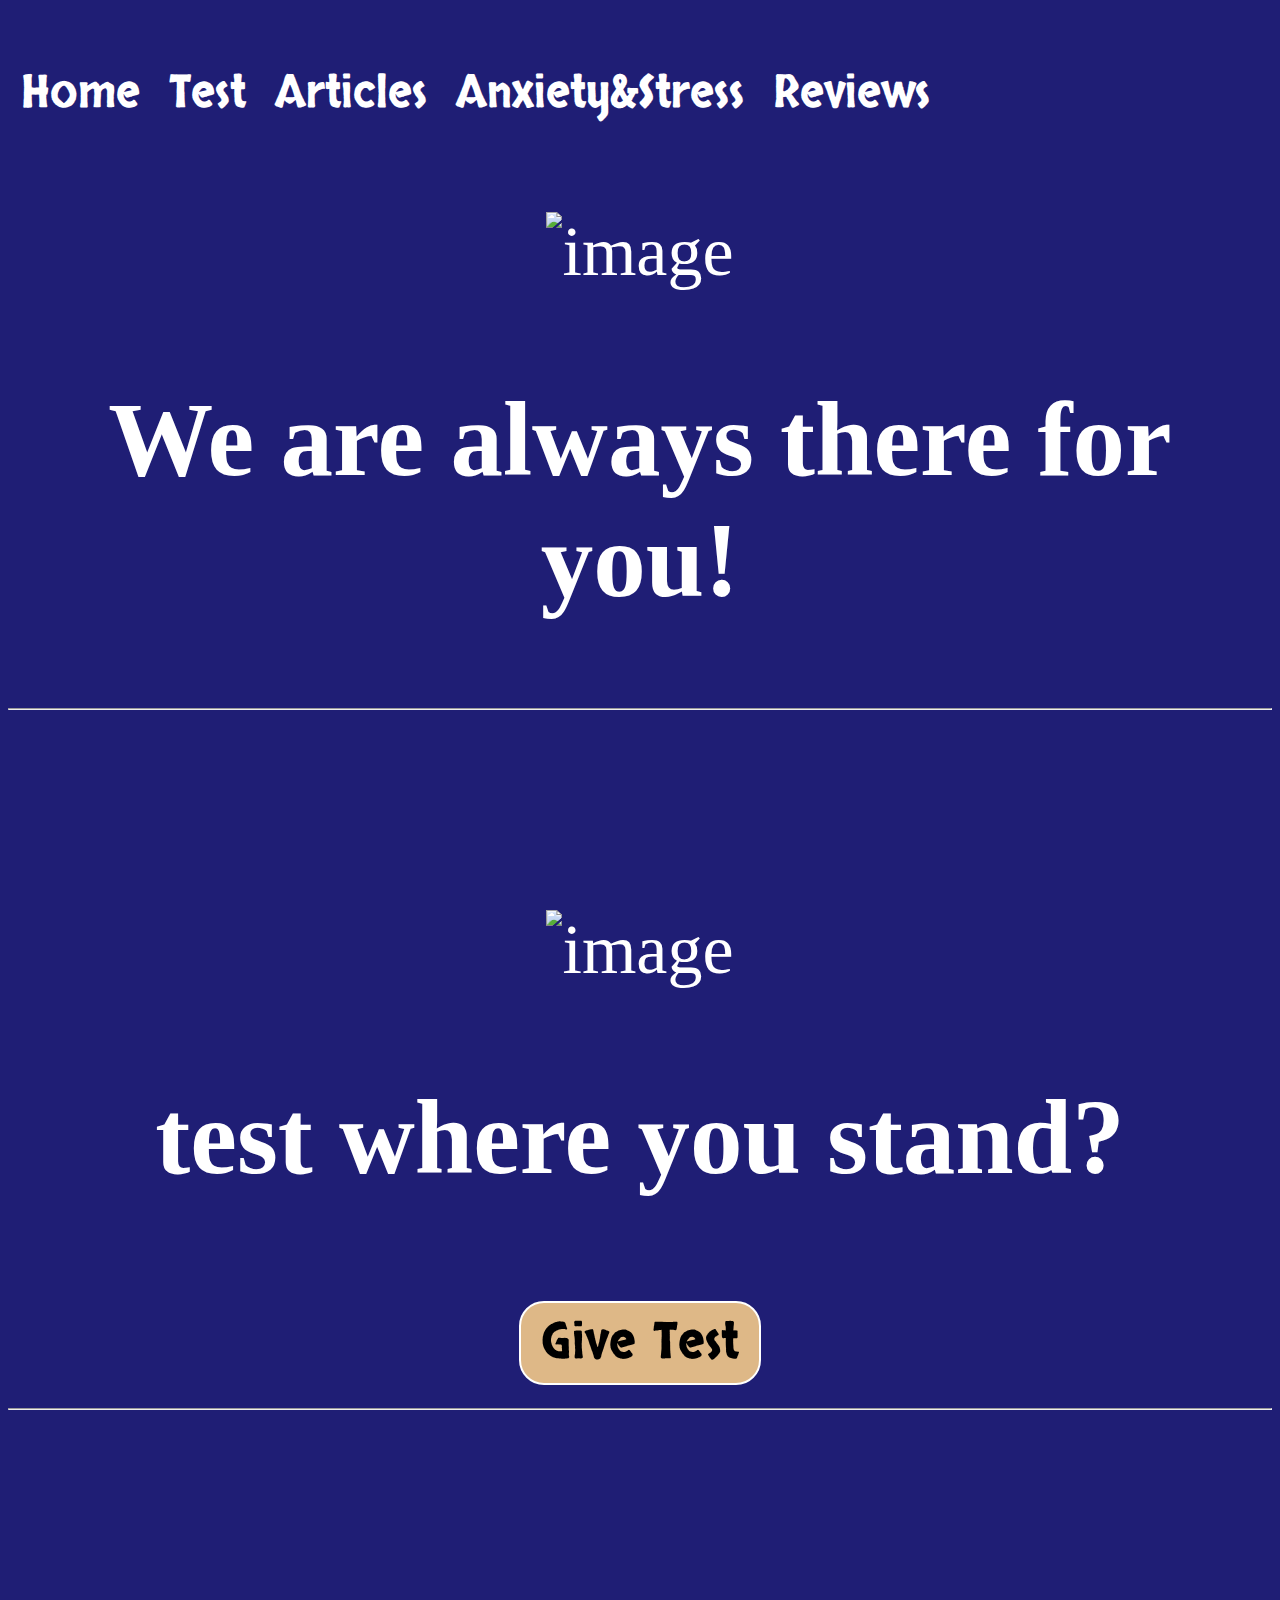
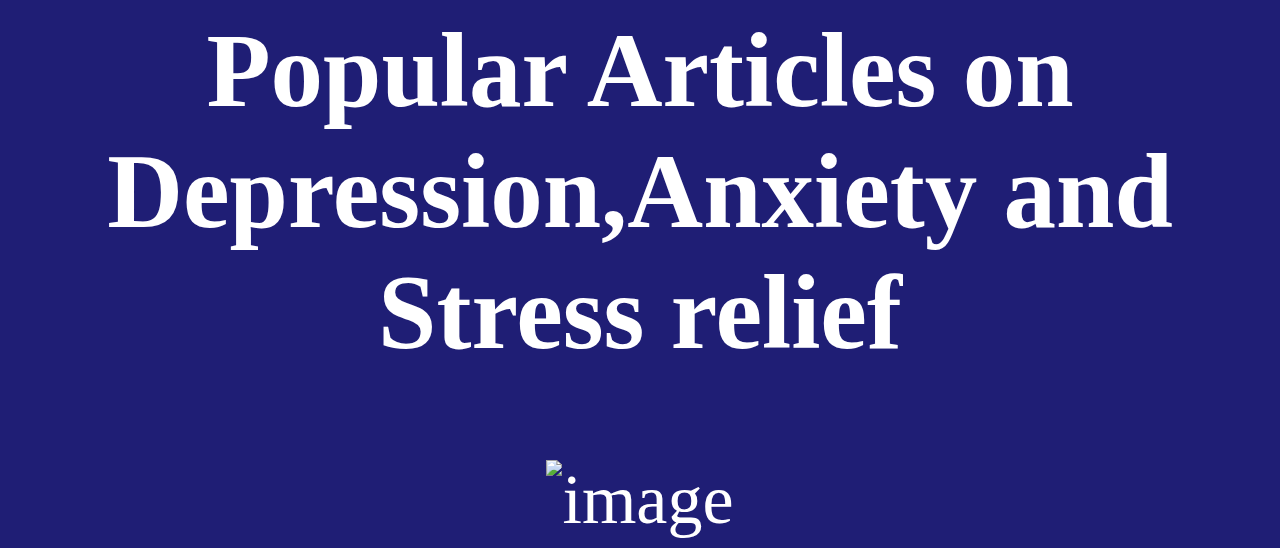
==== index.html @ 628f579a "made changes in css and html and added articles section" ====
<!DOCTYPE html>
<html lang="en">
<head>
    <meta charset="UTF-8">
    <meta name="viewport" content="width=device-width, initial-scale=1.0">
    <title>hackademics
    </title>
    <link rel="stylesheet" href="index.css">
    <link href="https://fonts.googleapis.com/css2?family=Calligraffitti&family=Sedgwick+Ave+Display&family=Skranji:wght@700&display=swap" rel="stylesheet">
</head>
<body>
    
    <nav id="navbar">
        <a href="#home" class="class" >Home</a>

        <a href="#Test" class="class" >Test</a>

        <a href="#Articles" class="class" >Articles</a>

        <a href="#Anxiety & Stress" class="class" >Anxiety&Stress</a>

        <a href="#reviews" class="class" >Reviews</a>
        
    </nav>
    <section id="home" target=" ">
        <img src="https://source.unsplash.com/random/200x200?sig=incrementingIdentifier." alt="image">
        <h2 class="primary">We are always there for you!</h2>
    </section>
    <hr>


    <section id="Test" target=" ">
        <img src="https://source.unsplash.com/random/200x200?sig=incrementingIdentifier." alt="image">
        <h2 class="primary">test where you stand?</h2>
        <button class="button">Give Test</button>
    </section>
    <hr>


    <section id="Articles" target=" ">
        <h2 class="primary">Popular Articles on Depression,Anxiety and Stress relief</h2>
        <img src="https://source.unsplash.com/random/200x200?sig=incrementingIdentifier." alt="image">
    </section>

</body>
</html>
---- index.css ----
*{
    background-color: rgb(31, 30, 117);
    color: #ffff;
}





/* Navigation section */
#navbar{
    display: flex;
    /* align-items: center; */
    /* text-decoration: none; */
    position: sticky;
    /* background-color: rgb(197, 255, 5); */
    /* margin-left: 120px; */
    /* position: fixed; */
    position: fixed;
    margin-top: -150px;
    /* border: rgb(0, 68, 255); */
    justify-self: ;
    
    
}

.class {
    display: flex;
    align-items: center;
    margin: 13px; 
    text-align: center;
    text-decoration: none;
    color: rgb(255, 255, 255);
    /* align-items: center; */
    font-size: 45px;
    padding-right: 3px;
    font-family: 'Sedgwick Ave Display', cursive;
    font-family: 'Skranji', cursive;
}





/* home section */
#home{
    text-align: center;
    font-family: 'Calligraffitti', cursive;
    margin-top: 200px;
    font-size: 70px;
}
#home img{
    margin-top: 12px;
    height: 700px;
}




/* Test section */
#Test{
    text-align: center;
    font-family: 'Calligraffitti', cursive;
    margin-top: 200px;
    font-size: 70px;
    /* background-color: chartreuse; */
}
#Test img{
    /* padding-top: 200px; */
    align-items: center;
    height: 1000px;
    /* margin-top: 500px; */
}
.button{
    align-items: center;
    padding: 6px 20px;
    border: 2px solid white;
    background-color: burlywood;
    color: white;
    color: rgb(0, 0, 0);
    margin: 15px;
    font-size: 50px;
    border-radius: 25px;
    cursor: pointer;
    font-family: 'Skranji', cursive;
}





/* Articles */
#Articles{
    text-align: center;
    font-family: 'Calligraffitti', cursive;
    margin-top: 200px;
    font-size: 70px;
}
#Articles img{
    /* padding-top: 200px; */
    align-items: center;
    height: 1000px;
    /* margin-top: 500px; */
}
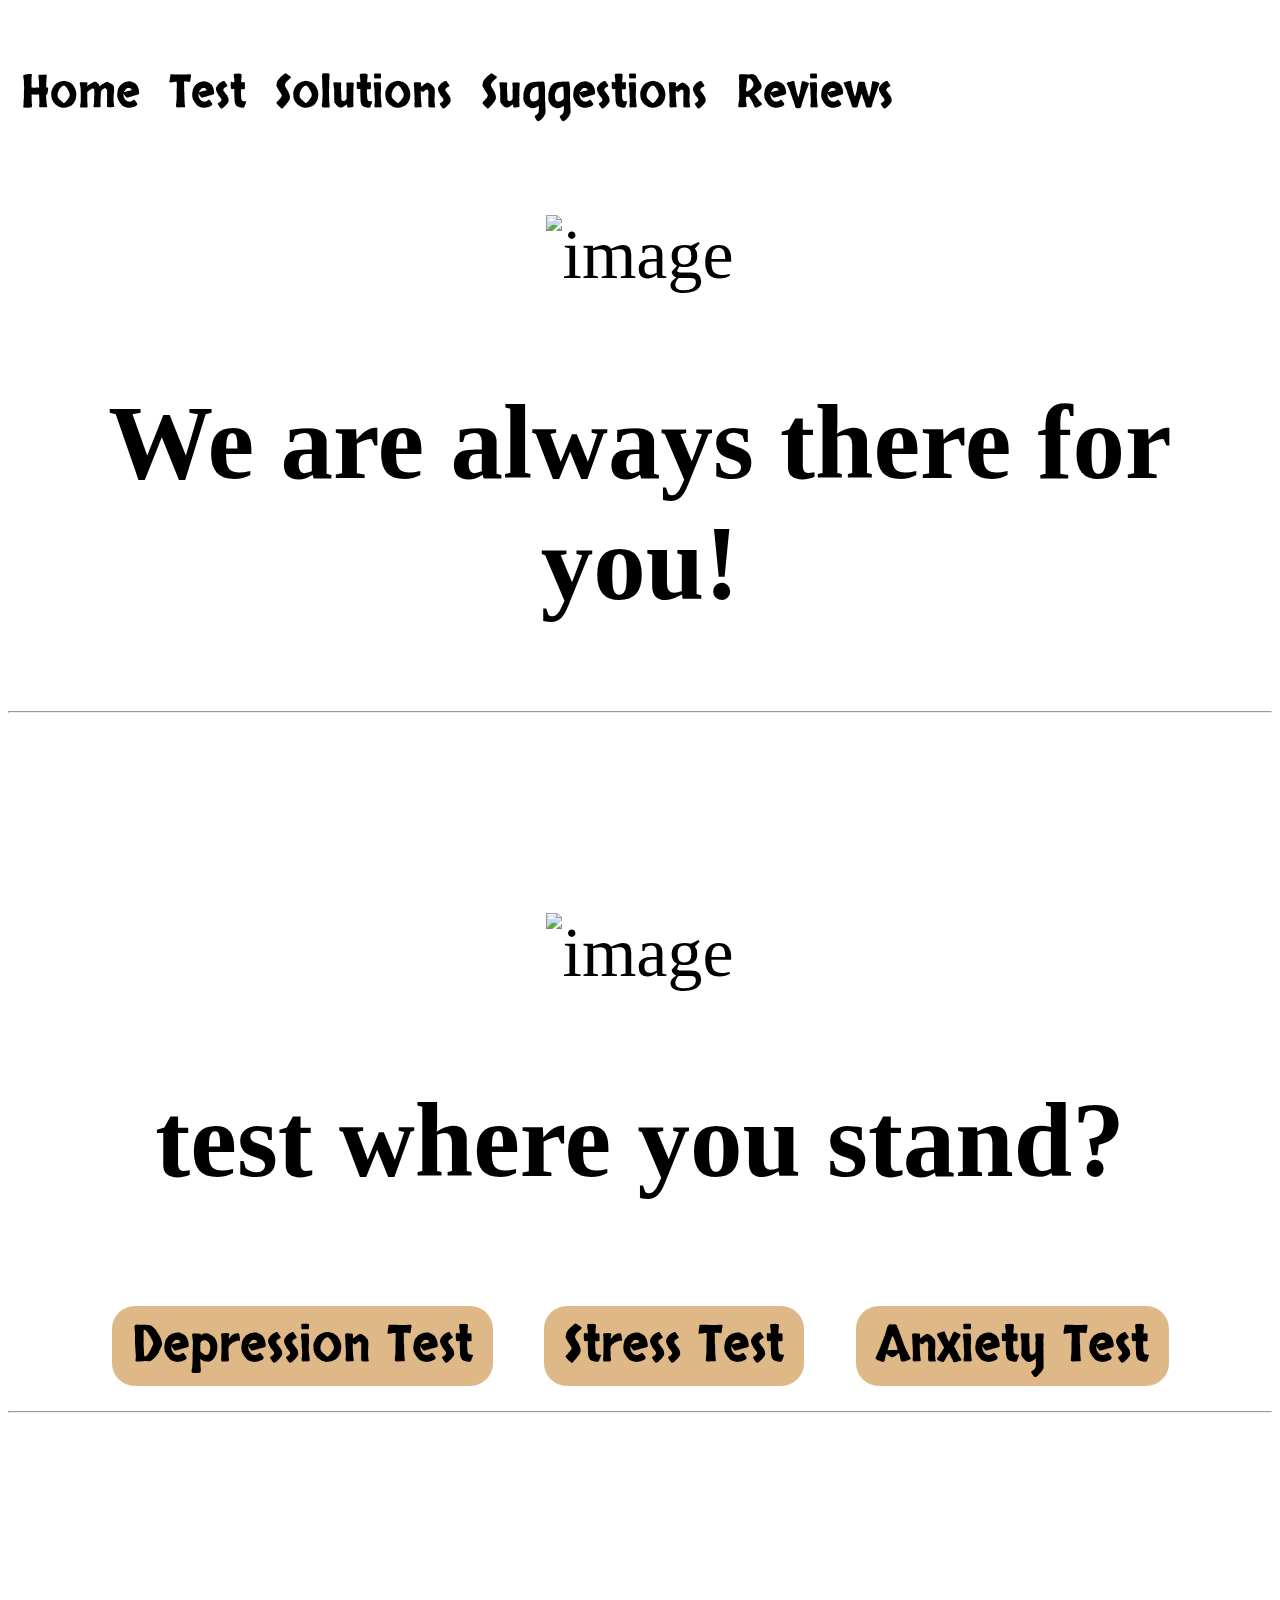
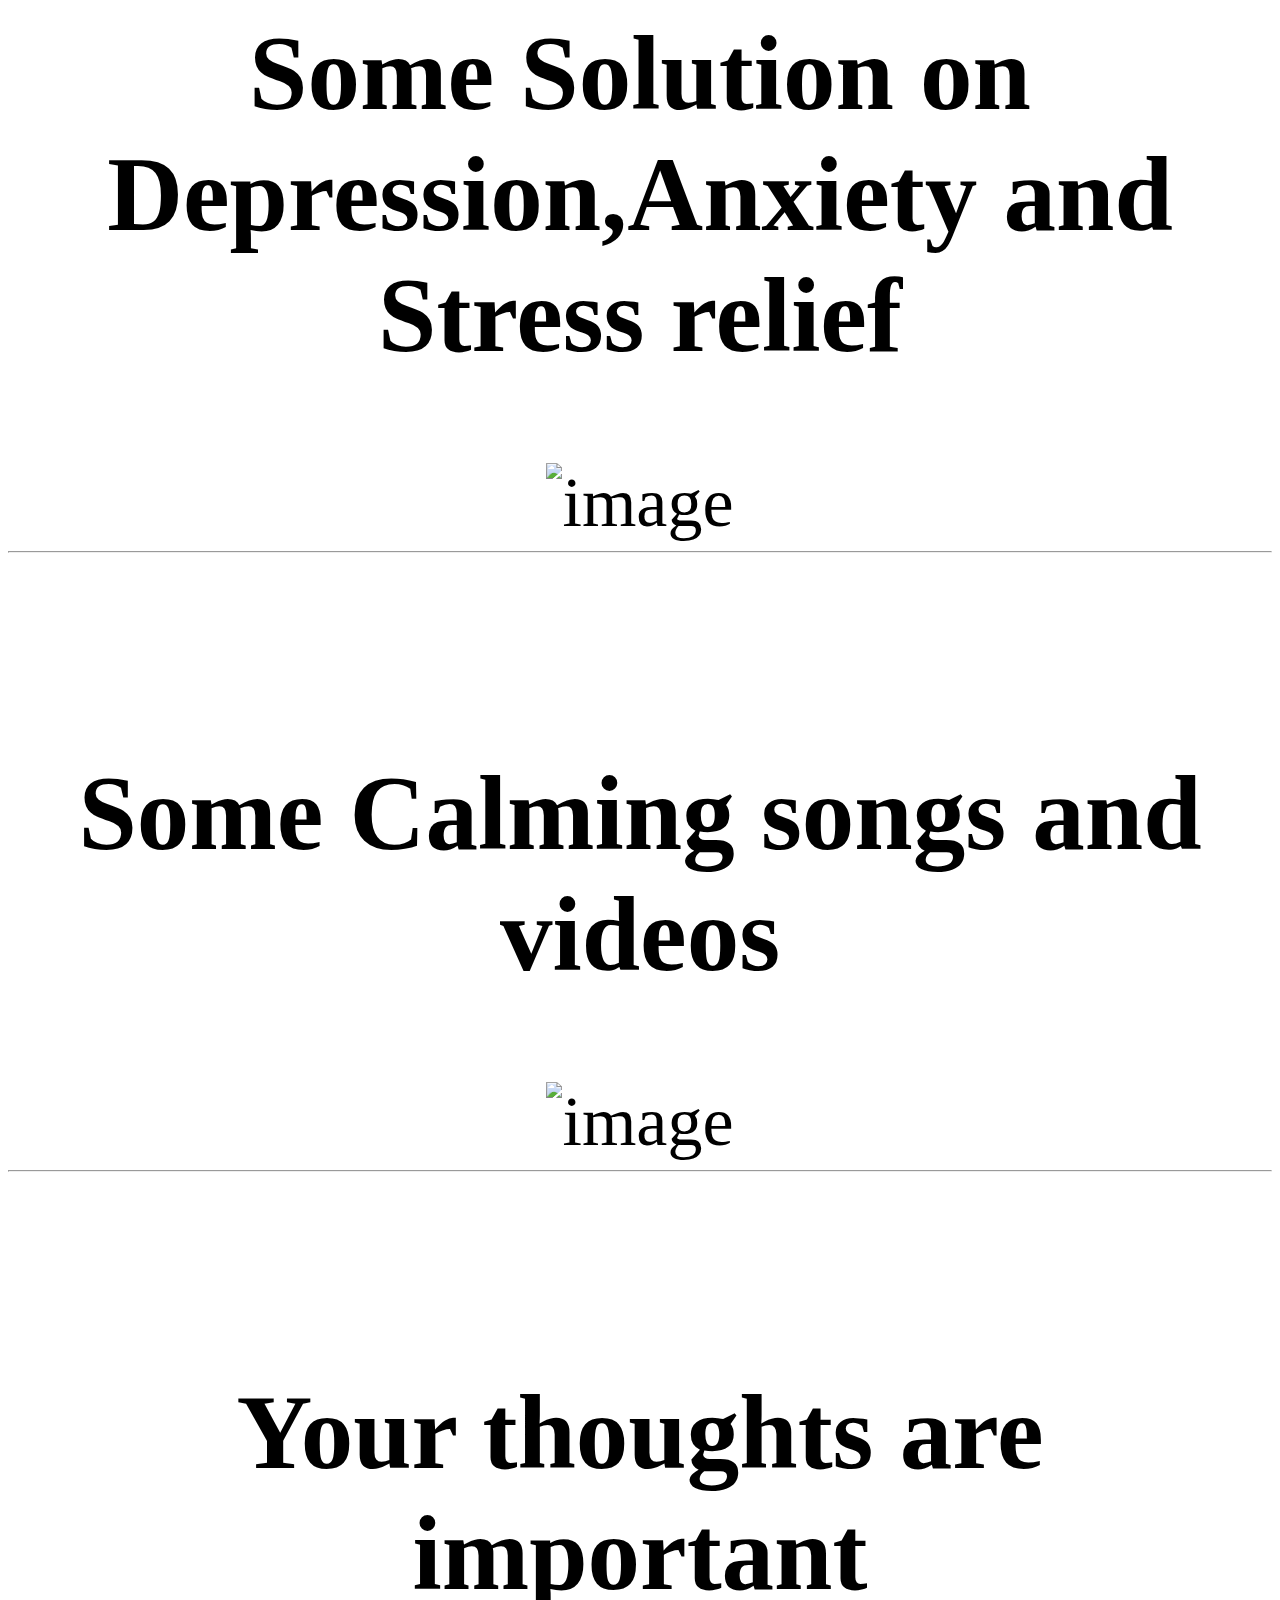
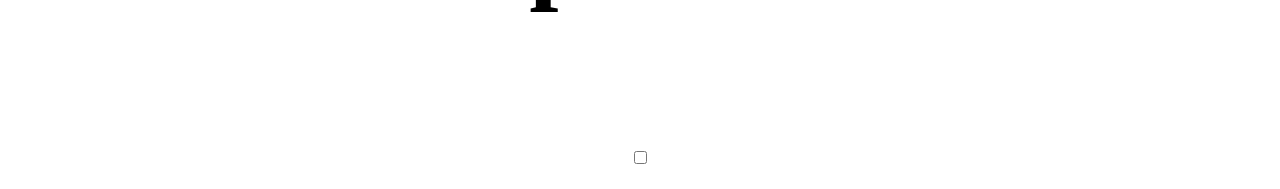
==== commit 2962fcdf: "Made changes in css and html and added anxietystress section and reviews section" ====
--- a/index.html
+++ b/index.html
@@ -15,15 +15,15 @@
 
         <a href="#Test" class="class" >Test</a>
 
-        <a href="#Articles" class="class" >Articles</a>
+        <a href="#Articles" class="class" >Solutions</a>
 
-        <a href="#Anxiety & Stress" class="class" >Anxiety&Stress</a>
+        <a href="#AnxietyStress" class="class" >Suggestions</a>
 
         <a href="#reviews" class="class" >Reviews</a>
         
     </nav>
     <section id="home" target=" ">
-        <img src="https://source.unsplash.com/random/200x200?sig=incrementingIdentifier." alt="image">
+        <img src="https://zenquotes.io/api/image " alt="image">
         <h2 class="primary">We are always there for you!</h2>
     </section>
     <hr>
@@ -32,15 +32,31 @@
     <section id="Test" target=" ">
         <img src="https://source.unsplash.com/random/200x200?sig=incrementingIdentifier." alt="image">
         <h2 class="primary">test where you stand?</h2>
-        <button class="button">Give Test</button>
+        <button class="button">Depression Test</button>
+        <button class="button">Stress Test</button>
+        <button class="button">Anxiety Test</button>
     </section>
     <hr>
 
 
     <section id="Articles" target=" ">
-        <h2 class="primary">Popular Articles on Depression,Anxiety and Stress relief</h2>
+        <h2 class="primary">Some Solution on Depression,Anxiety and Stress relief</h2>
         <img src="https://source.unsplash.com/random/200x200?sig=incrementingIdentifier." alt="image">
     </section>
+    <hr>
+
+    <section id="AnxietyStress" target=" ">
+        <h2 class="primary"> Some Calming songs and videos </h2>
+        <img src="https://source.unsplash.com/random/200x200?sig=incrementingIdentifier." alt="image">
+    </section>
+    <hr>
+
+    <section id="reviews" target=" ">
+        <h2 class="primary"> Your thoughts are important </h2>
+        <input type="checkbox" name="your reviews" id="checkbox">
+
+    </section>
+
 
 </body>
 </html>--- a/index.css
+++ b/index.css
@@ -1,6 +1,6 @@
 *{
-    background-color: rgb(31, 30, 117);
-    color: #ffff;
+    /* background-color: rgb(31, 30, 117); */
+    color: #000000;
 }
 
 
@@ -19,9 +19,6 @@
     position: fixed;
     margin-top: -150px;
     /* border: rgb(0, 68, 255); */
-    justify-self: ;
-    
-    
 }
 
 .class {
@@ -30,7 +27,7 @@
     margin: 13px; 
     text-align: center;
     text-decoration: none;
-    color: rgb(255, 255, 255);
+    color: rgb(0, 0, 0);
     /* align-items: center; */
     font-size: 45px;
     padding-right: 3px;
@@ -48,10 +45,13 @@
     font-family: 'Calligraffitti', cursive;
     margin-top: 200px;
     font-size: 70px;
+   /* background-image: url(https://zenquotes.io/api/image ); */
+   /* height: 1000px; */
 }
 #home img{
-    margin-top: 12px;
-    height: 700px;
+    margin-top: 15px;
+    height: 1000px;
+    justify-content: center;
 }
 
 
@@ -83,6 +83,7 @@
     border-radius: 25px;
     cursor: pointer;
     font-family: 'Skranji', cursive;
+    /* border: #000000; */
 }
 
 
@@ -101,4 +102,28 @@
     align-items: center;
     height: 1000px;
     /* margin-top: 500px; */
+}
+
+
+/* Anxiety&Stress */
+
+#AnxietyStress{
+    text-align: center;
+    font-family: 'Calligraffitti', cursive;
+    margin-top: 200px;
+    font-size: 70px;
+
+}
+#AnxietyStress img{
+    align-items: center;
+    height: 1000px;
+}
+
+
+/* Reviews */
+#reviews{
+    text-align: center;
+    font-family: 'Calligraffitti', cursive;
+    margin-top: 200px;
+    font-size: 70px;
 }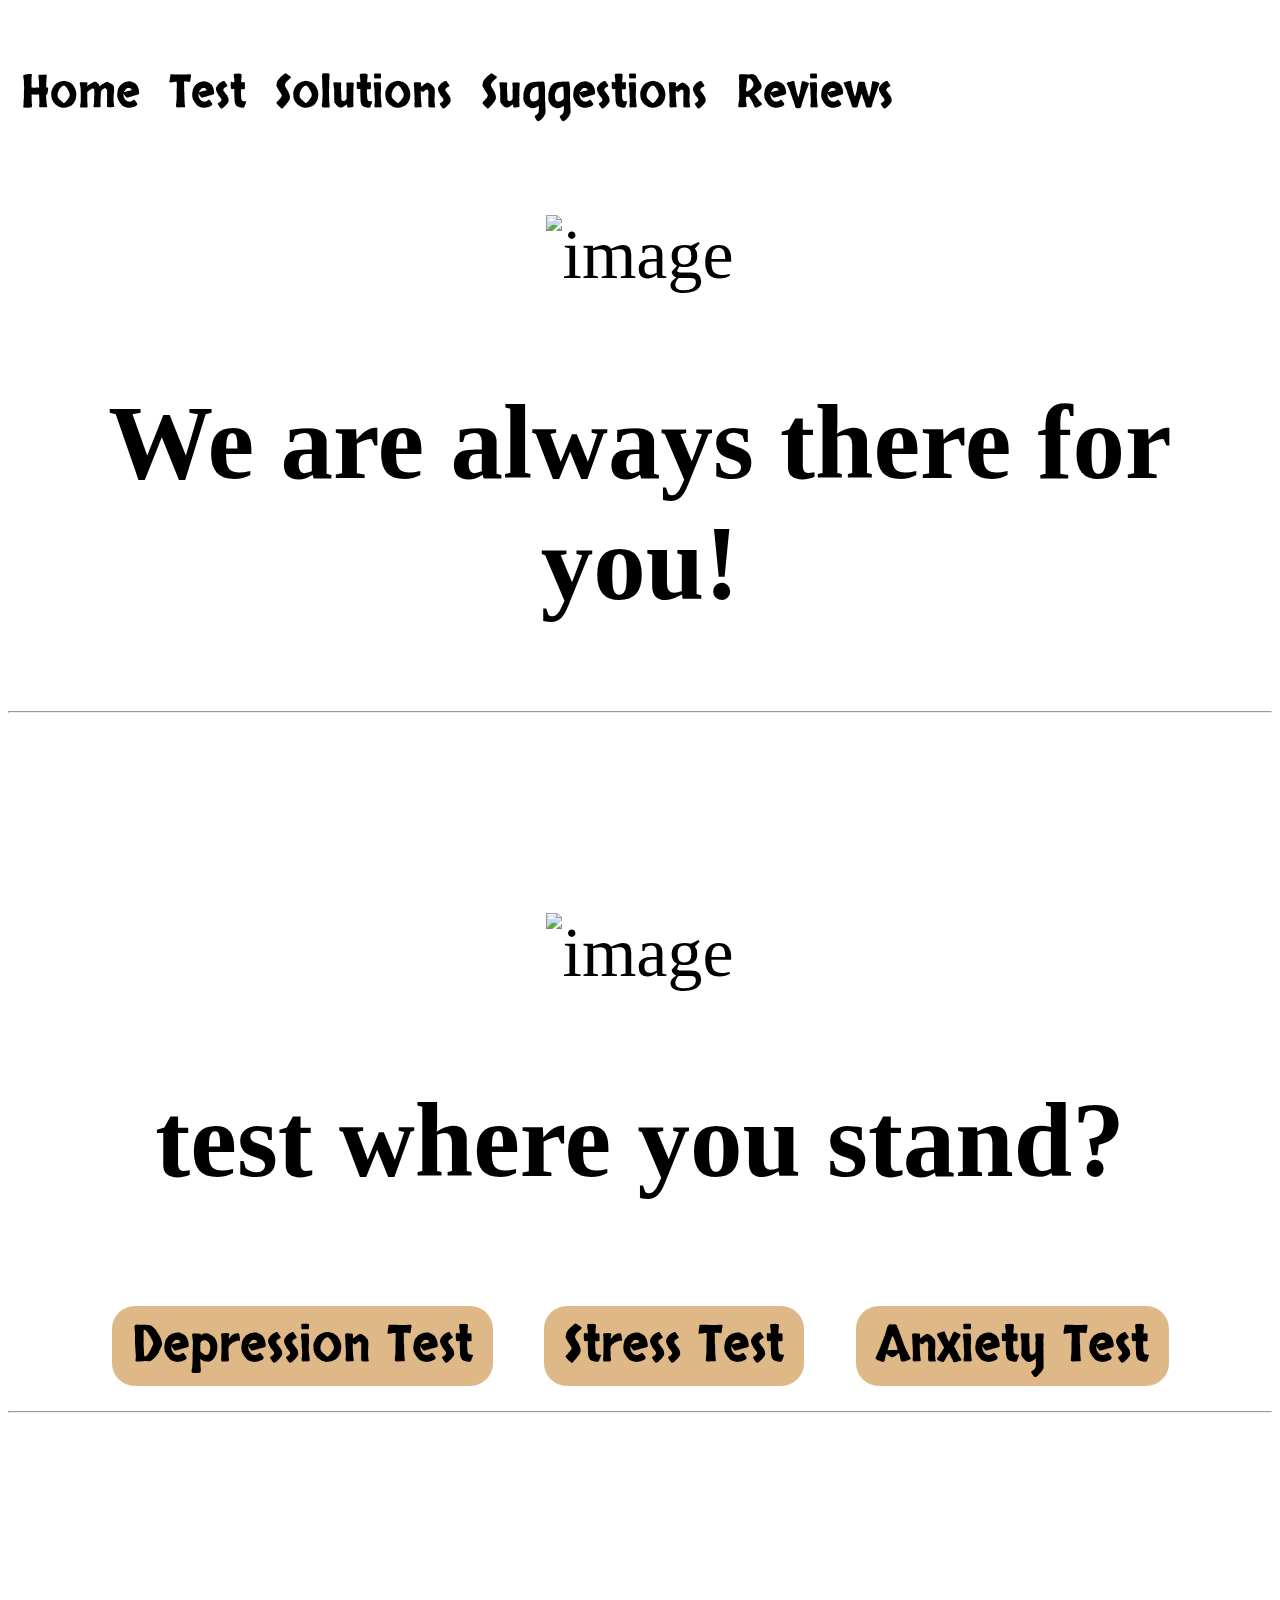
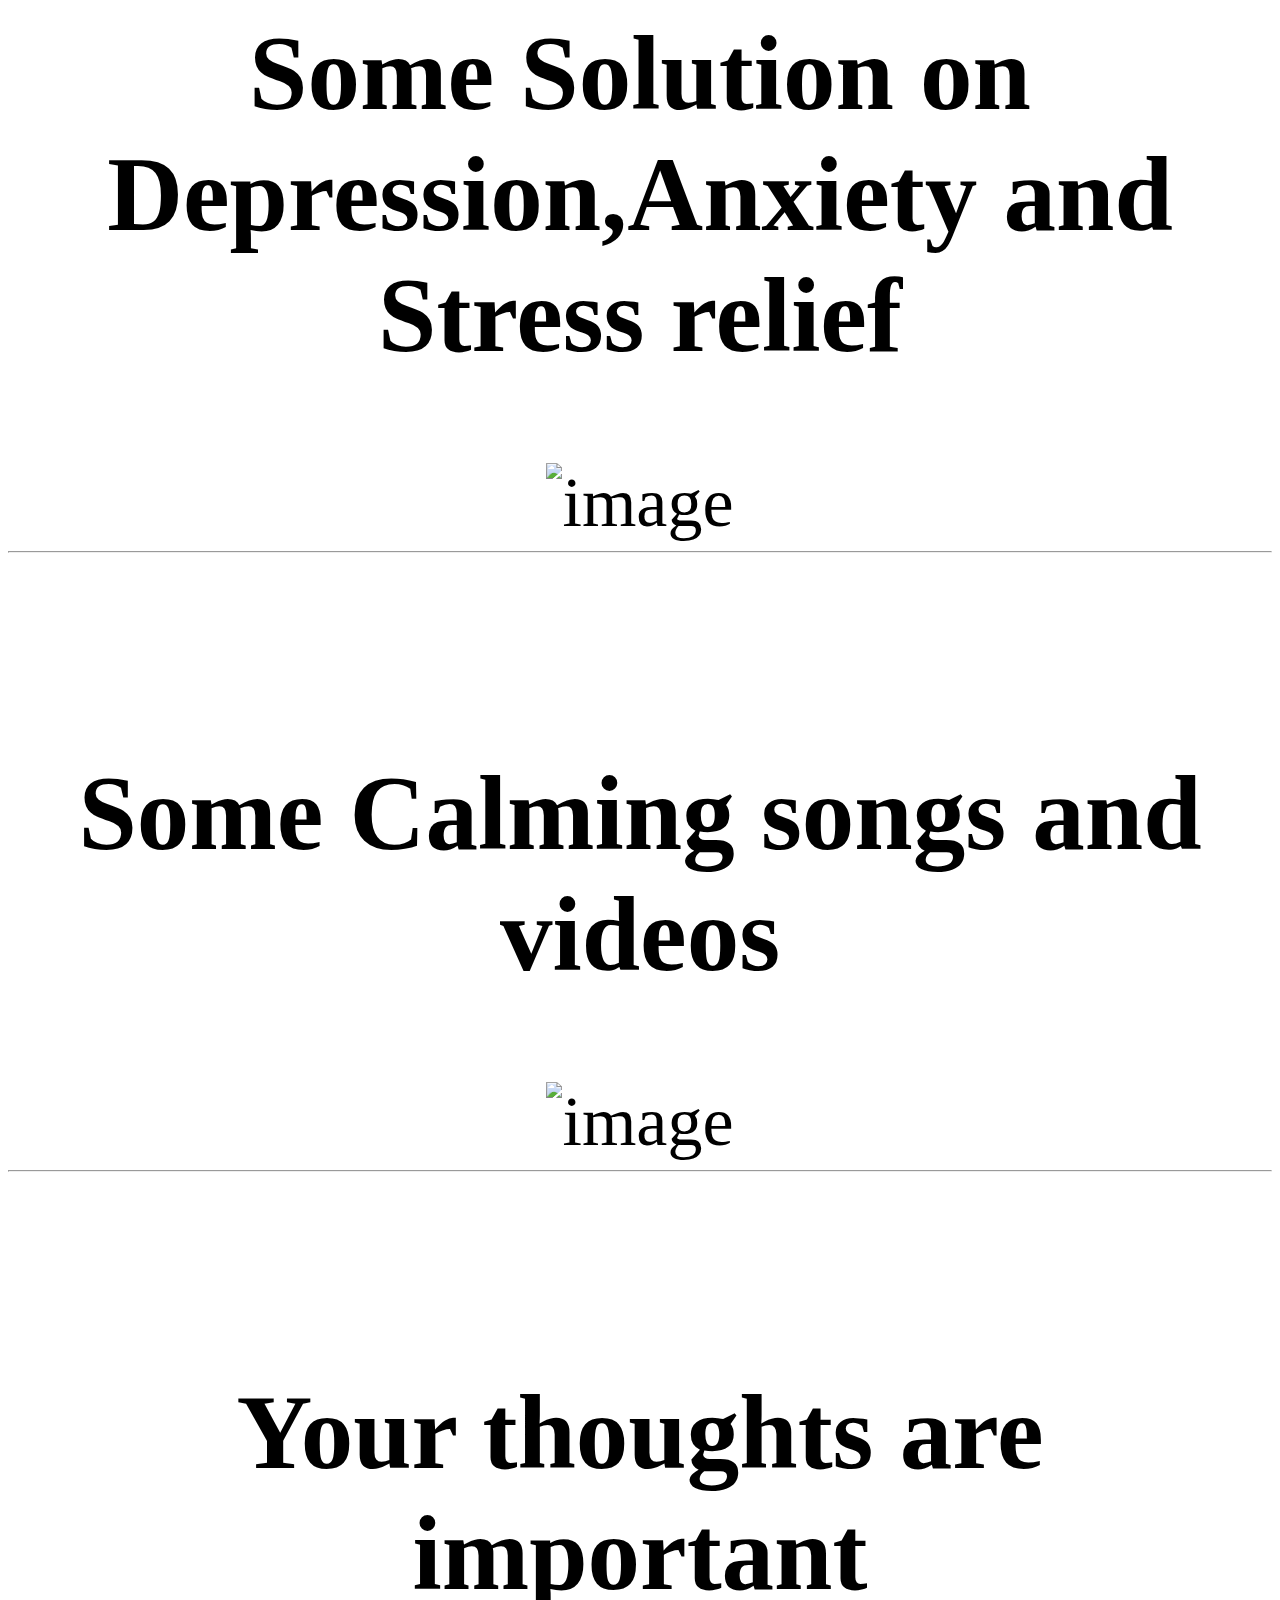
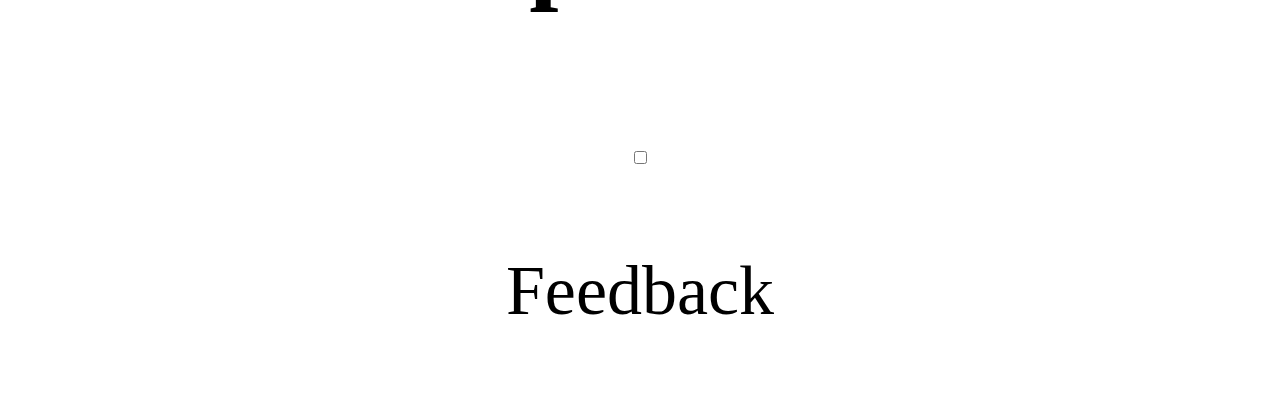
==== commit 175a9a48: "added a feeedback" ====
--- a/index.html
+++ b/index.html
@@ -54,6 +54,7 @@
     <section id="reviews" target=" ">
         <h2 class="primary"> Your thoughts are important </h2>
         <input type="checkbox" name="your reviews" id="checkbox">
+        <p class="primary">Feedback</p>
 
     </section>
 
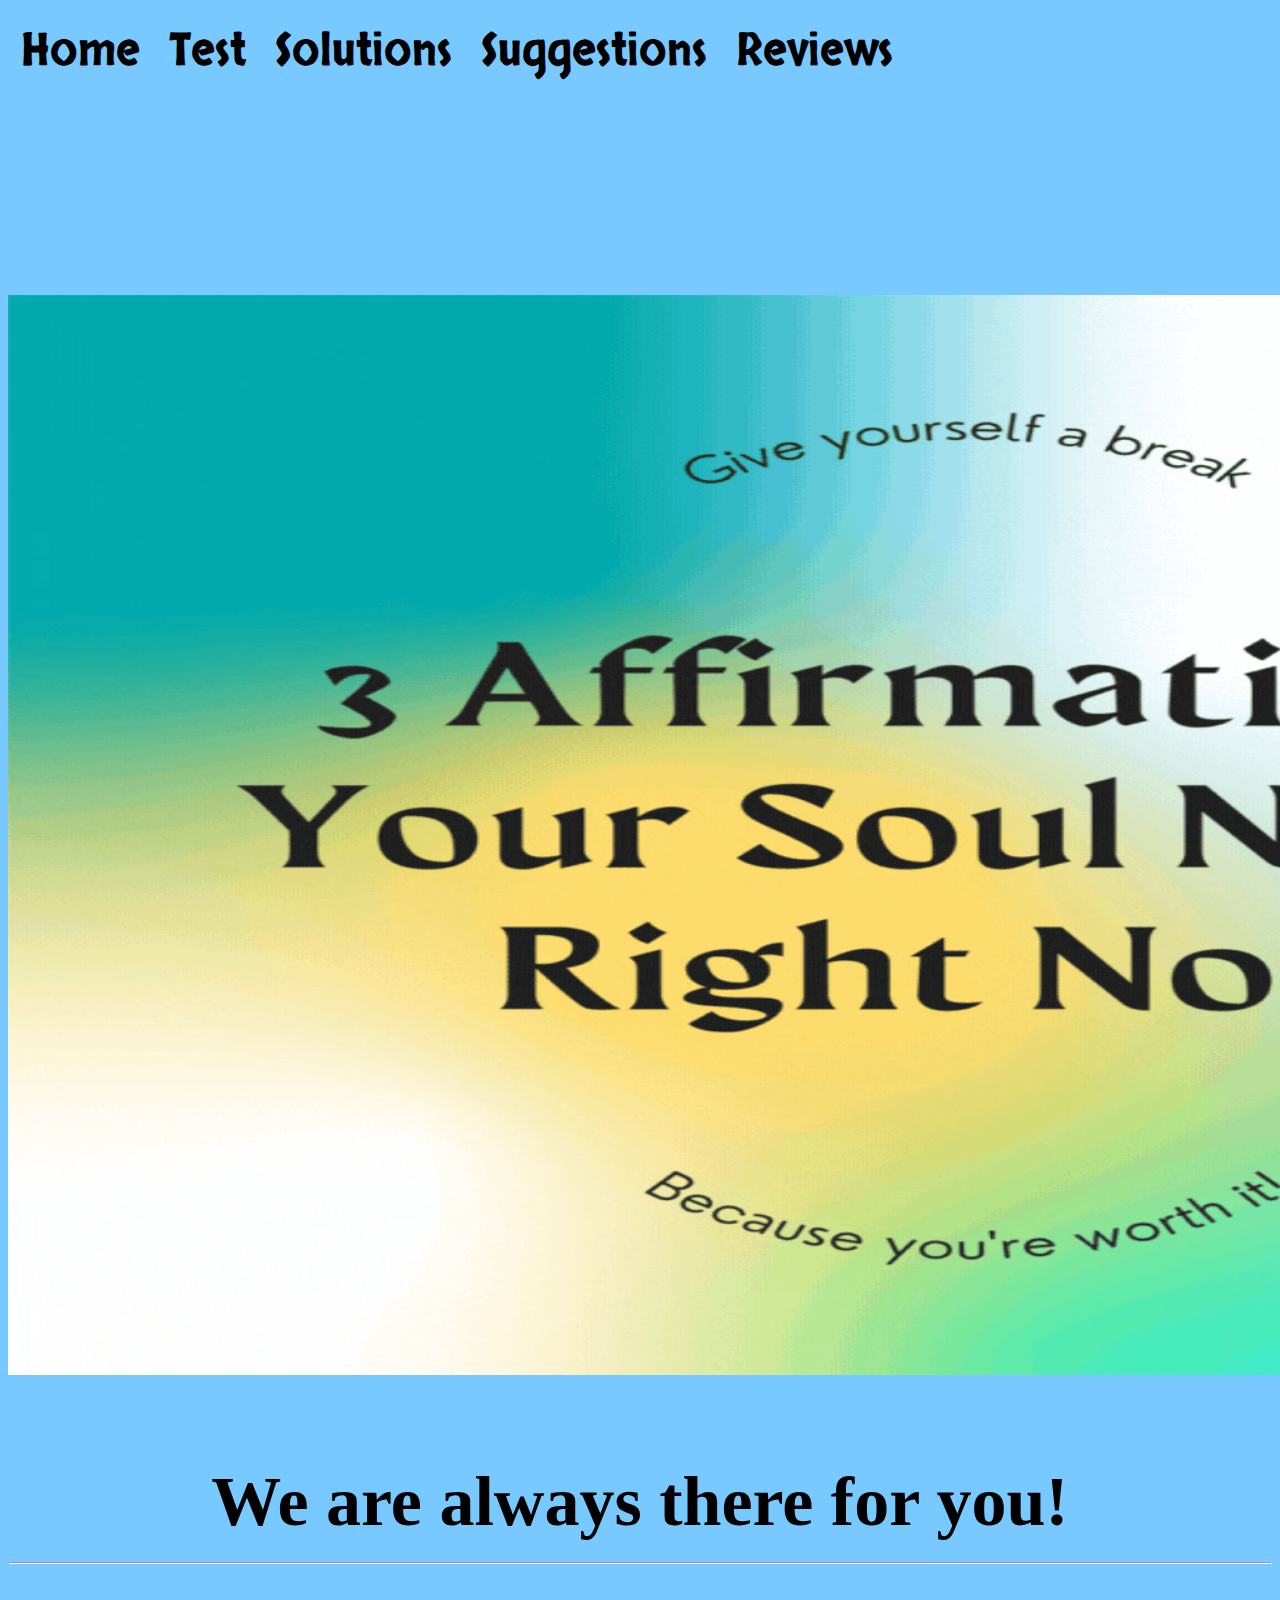
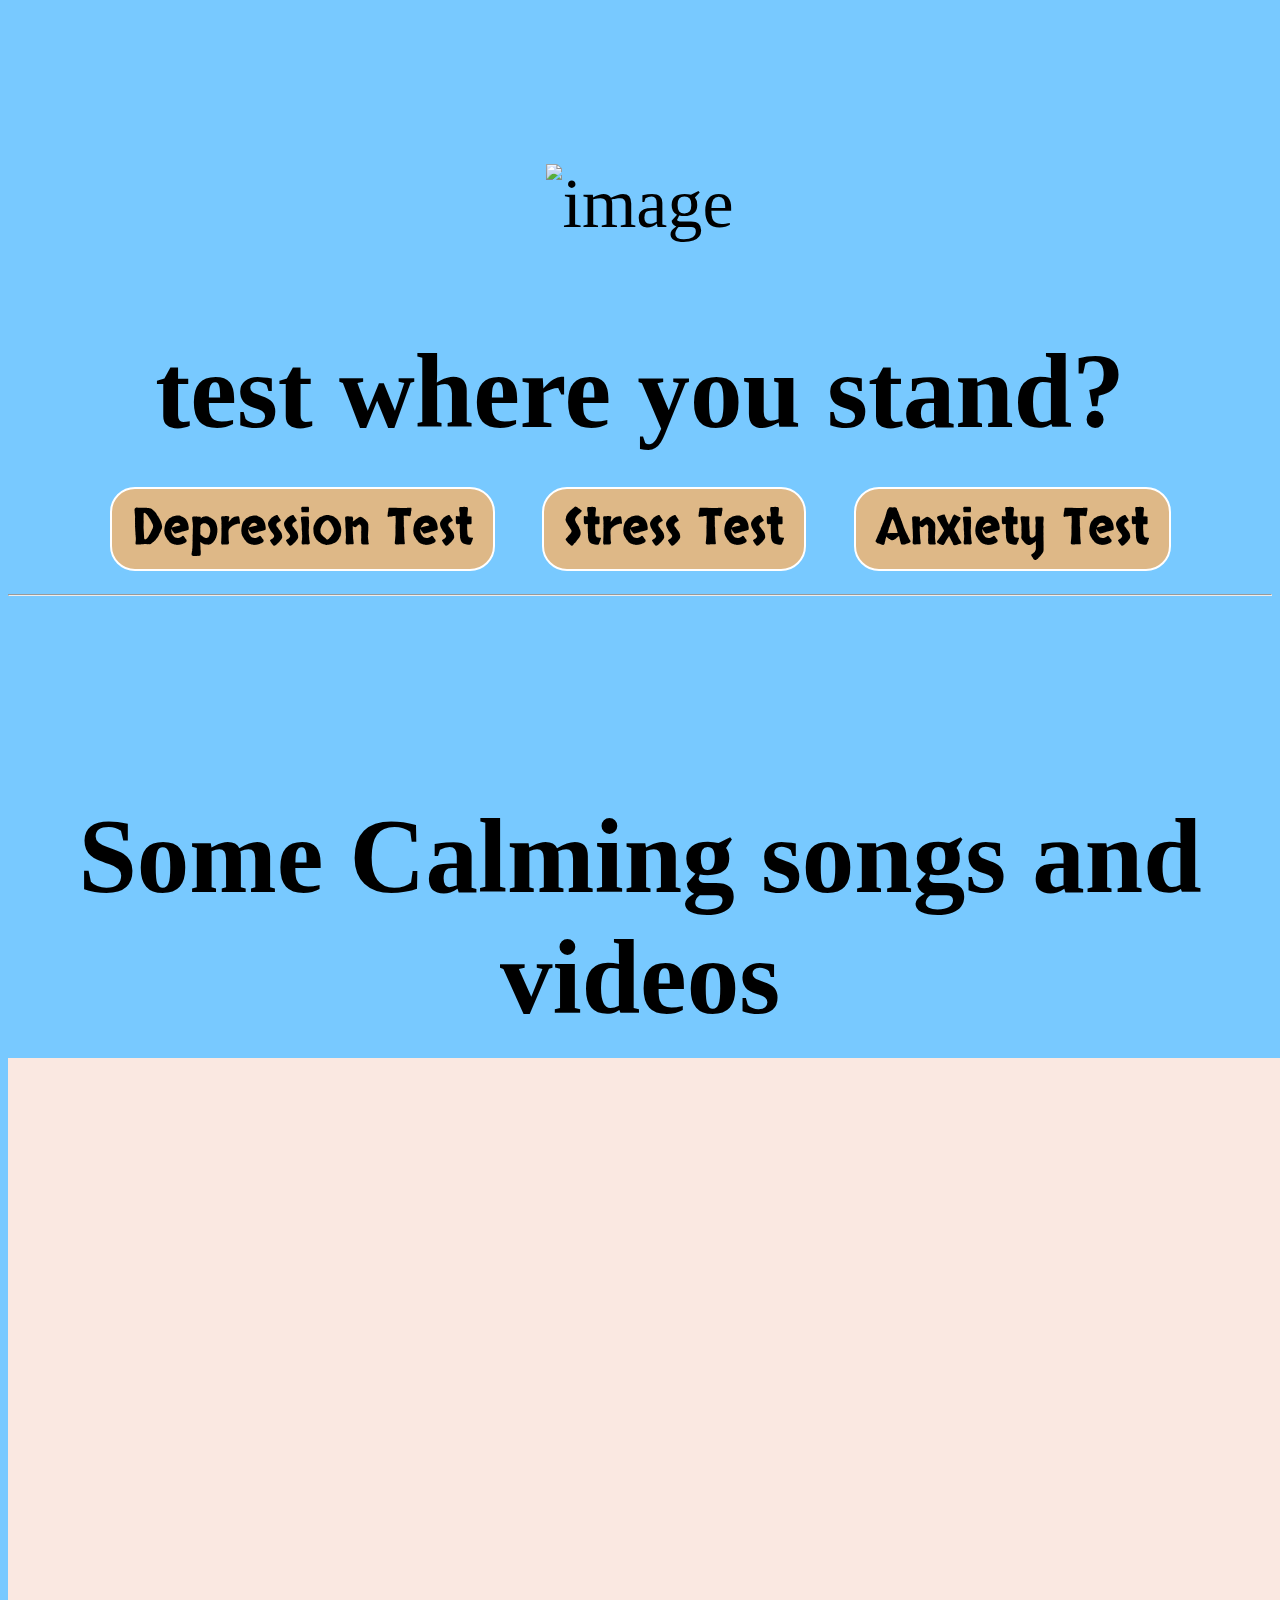
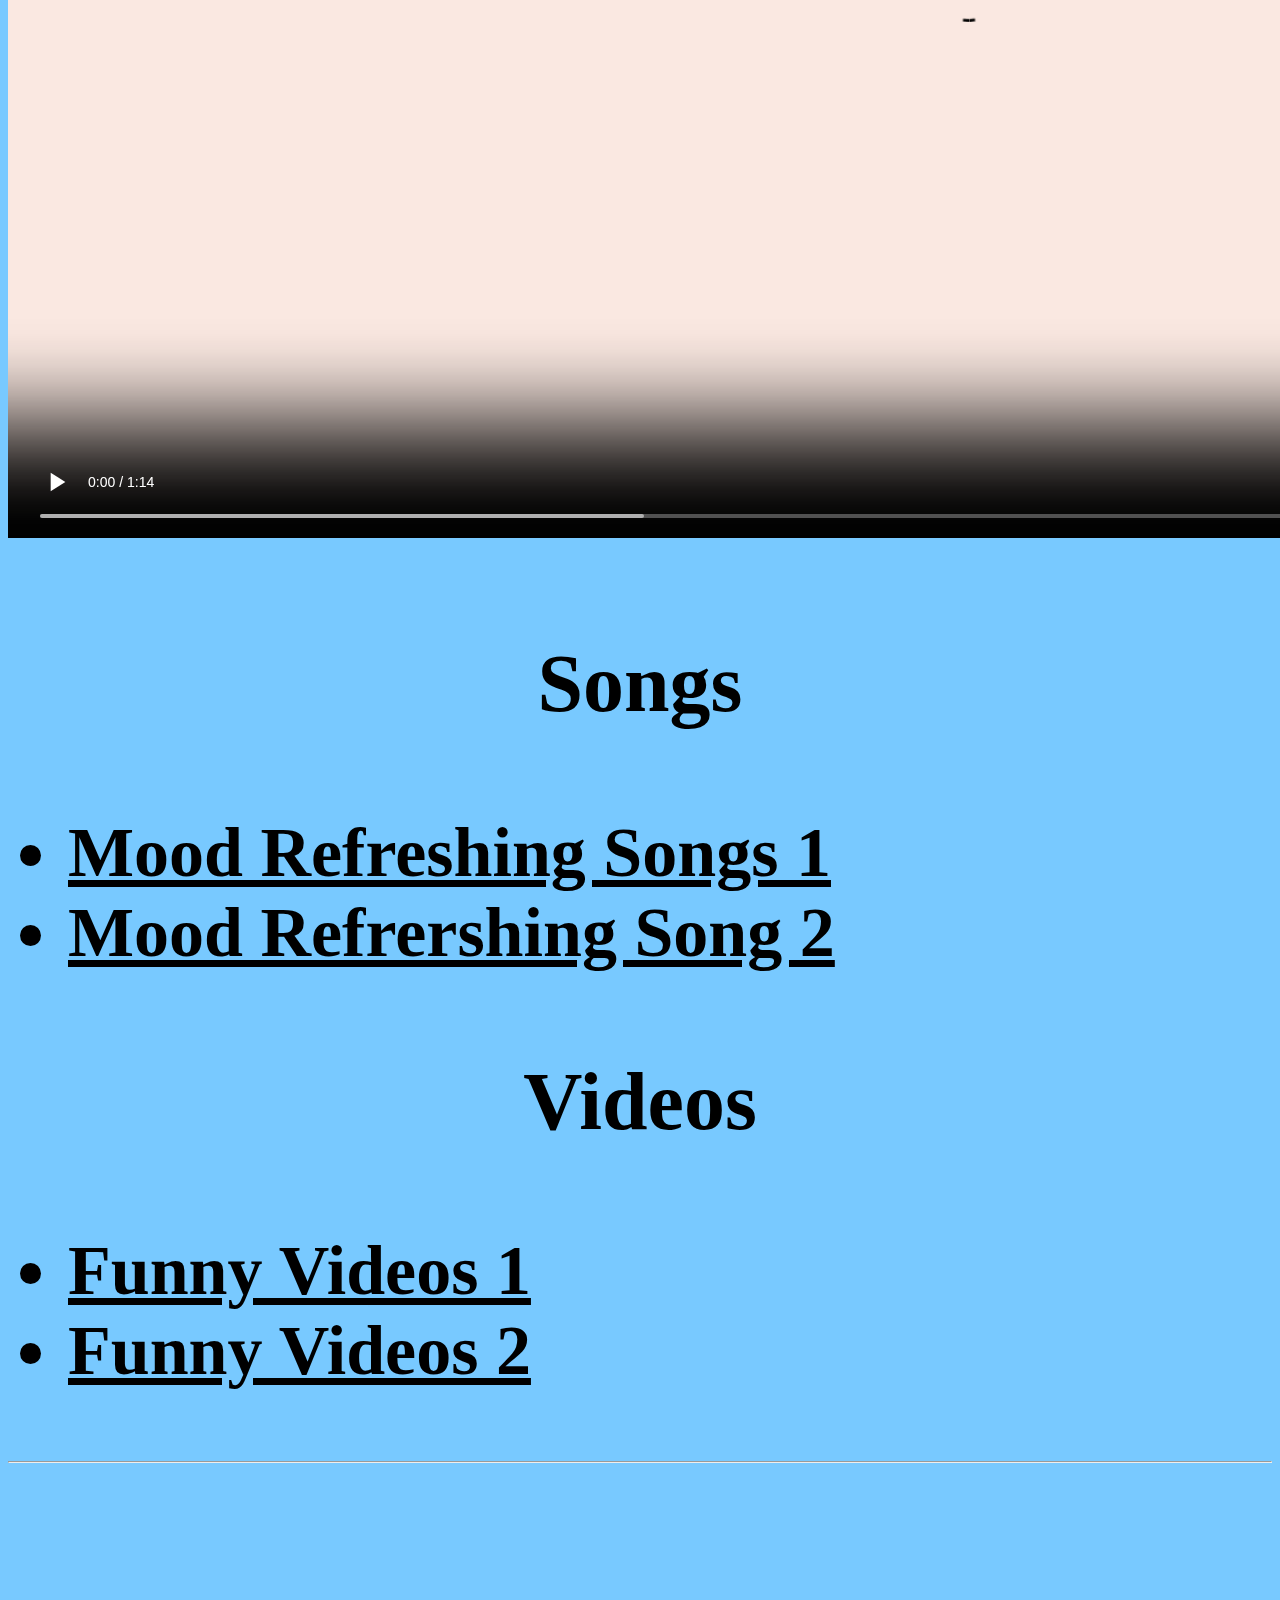
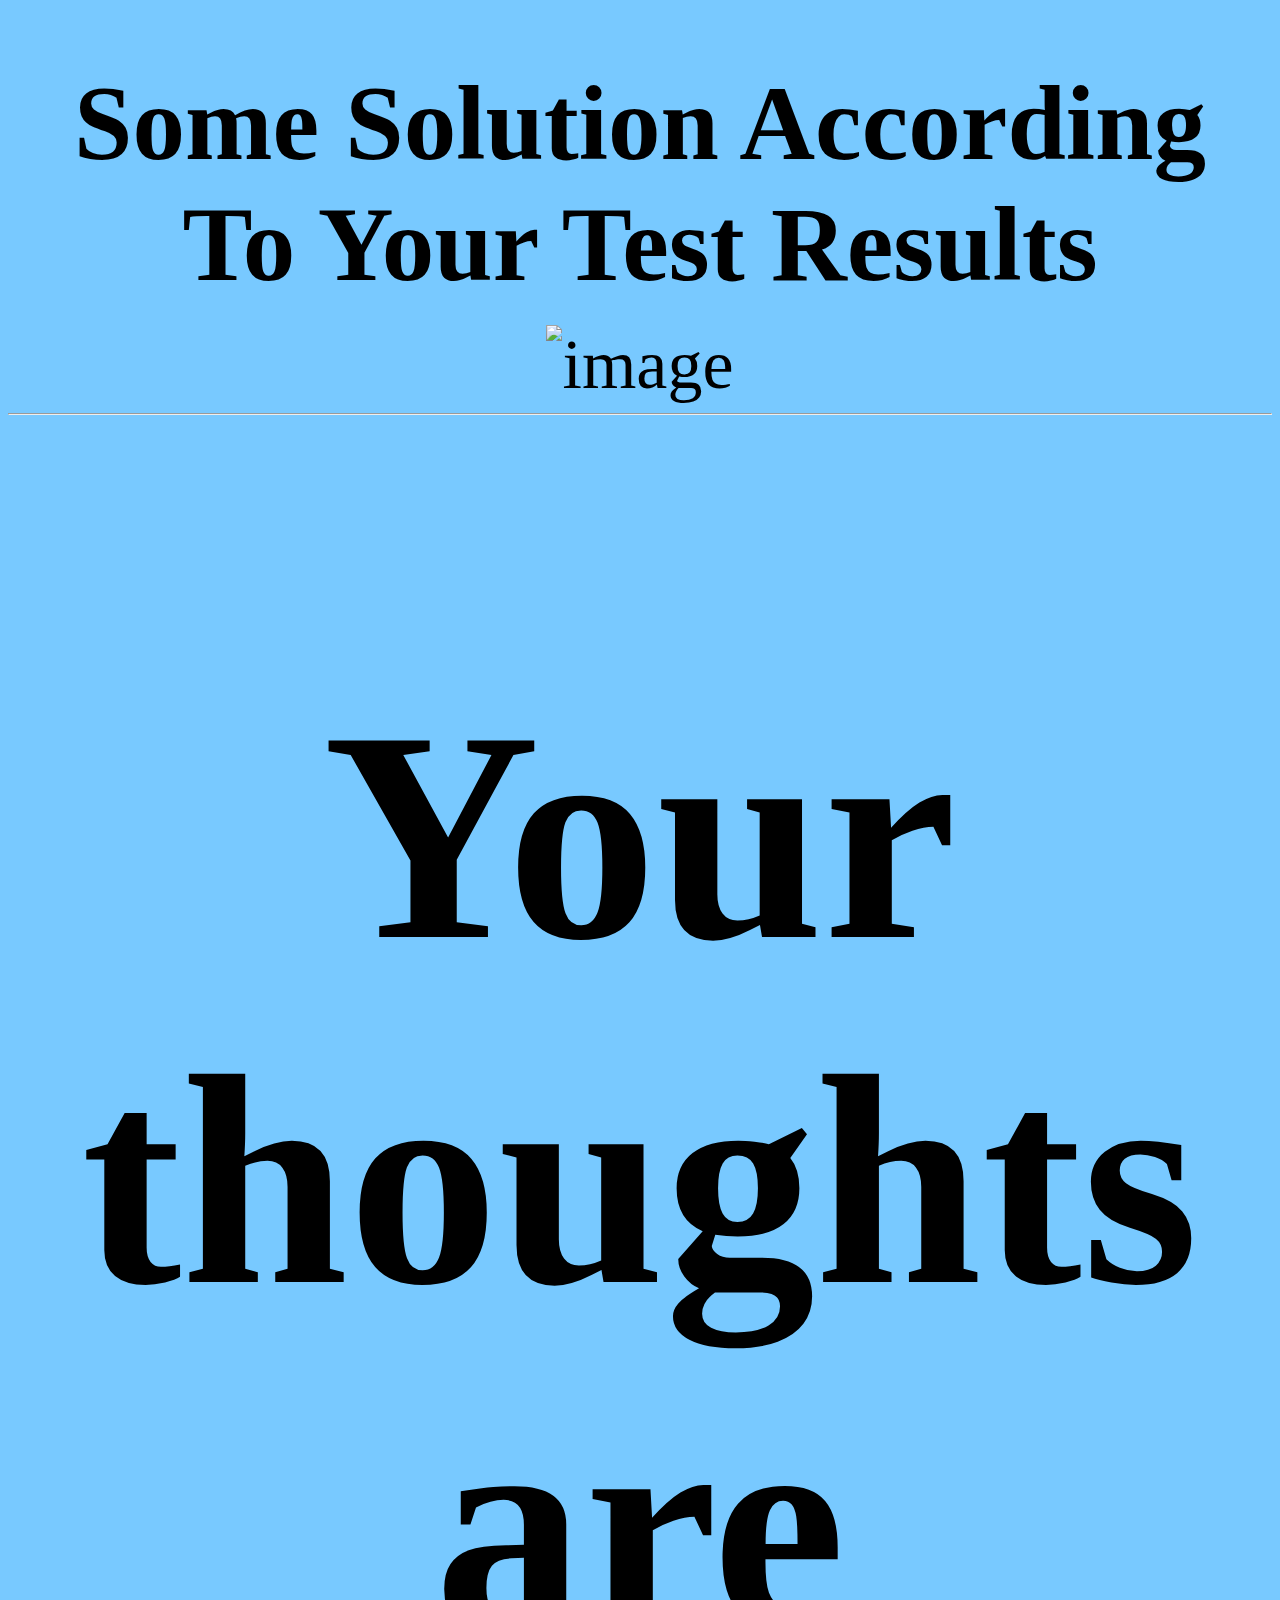
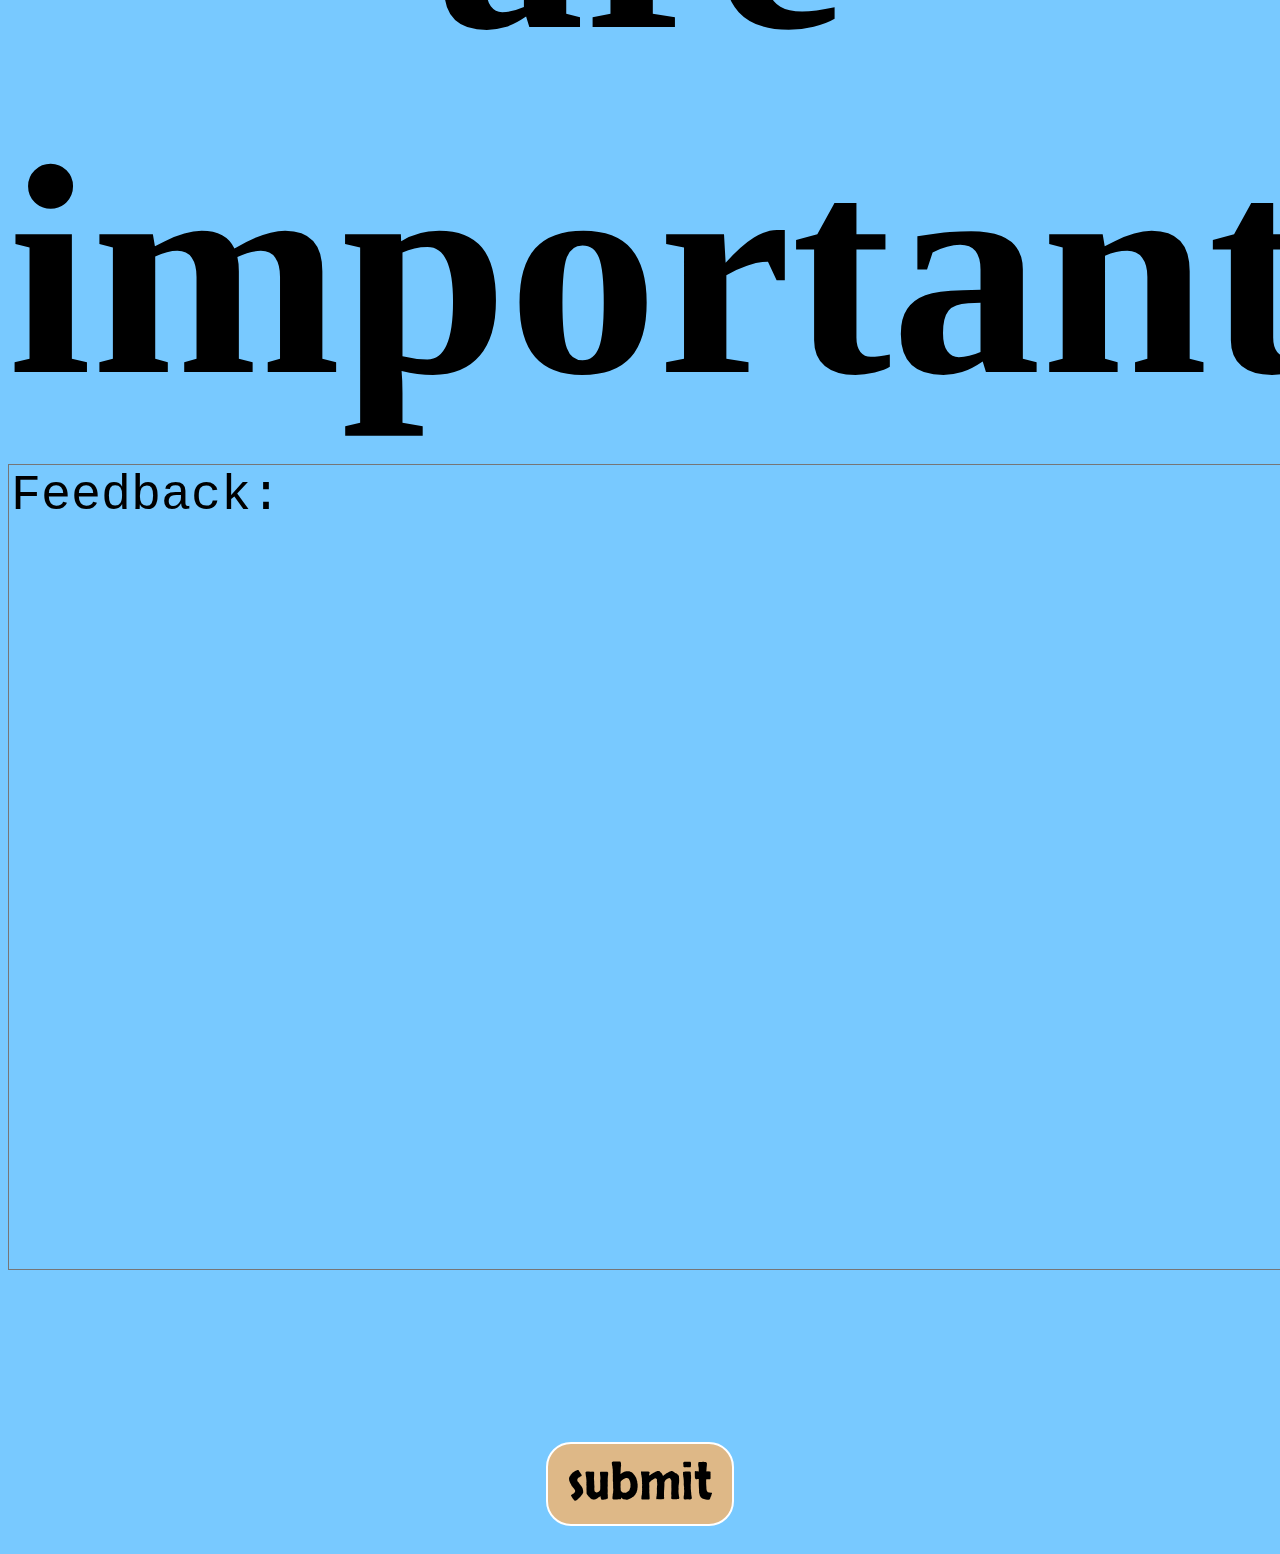
==== commit 8330da0b: "made changes in website added vedios,songs playlists in suggestion section and added gif on home scr" ====
--- a/index.html
+++ b/index.html
@@ -15,16 +15,16 @@
 
         <a href="#Test" class="class" >Test</a>
 
-        <a href="#Articles" class="class" >Solutions</a>
+        <a href="#solution" class="class" >Solutions</a>
 
-        <a href="#AnxietyStress" class="class" >Suggestions</a>
+        <a href="#suggestion" class="class" >Suggestions</a>
 
         <a href="#reviews" class="class" >Reviews</a>
         
     </nav>
     <section id="home" target=" ">
-        <img src="https://zenquotes.io/api/image " alt="image">
-        <h2 class="primary">We are always there for you!</h2>
+        <img src="Green and Yellow Gradient Healing Affirmations Self-Care Inspirational Multipage Instagram Post.gif" alt="image">
+        <p class="primary">We are always there for you!</p>
     </section>
     <hr>
 
@@ -39,22 +39,51 @@
     <hr>
 
 
-    <section id="Articles" target=" ">
-        <h2 class="primary">Some Solution on Depression,Anxiety and Stress relief</h2>
-        <img src="https://source.unsplash.com/random/200x200?sig=incrementingIdentifier." alt="image">
+    <section id="suggestion" target=" ">
+        <h2 class="primary"> Some Calming songs and videos</h2>
+        <!-- <video src="Suggestion Video.mp4">Video</video> -->
+        <video width="1920px" height="1080px" controls="controls">
+            <source src="Suggestion Video.mp4" type="video/mp4" />Video
+           </video>
+        <div id="songs">
+            <h3>Songs</h3>
+            <ul>
+                <li>
+                    <a href="https://youtube.com/playlist?list=PLIe0pQwUF1Cf2YgfoUeYRnpawW0MzFzOU&si=t30Y7dwbgYT-QXB1">Mood Refreshing Songs 1</a>
+                </li> 
+                <li>
+                    <a href="https://youtu.be/EVF_AuhJgLg?si=_iQiOnHI2LPAYxt7">Mood Refrershing Song 2</a>
+                </li>
+                
+            </ul>
+            
+        </div>
+        <div id="Vedios">
+            <h3>Videos</h3>
+            <ul>
+                <li>
+                    <a href="https://youtu.be/ifumHS47fSw?si=bgKWbLOkR-t3YeFS">Funny Videos 1</a>
+                </li> 
+                <li>
+                    <a href="https://youtu.be/aOP1DxGGNKM?si=EHEIU140WY4nJmn4">Funny Videos 2</a>
+                </li>
+                
+            </ul>
+        </div>
     </section>
     <hr>
 
-    <section id="AnxietyStress" target=" ">
-        <h2 class="primary"> Some Calming songs and videos </h2>
+    <section id="solution" target=" ">
+        <h2 class="primary"> Some Solution According To Your Test Results </h2>
         <img src="https://source.unsplash.com/random/200x200?sig=incrementingIdentifier." alt="image">
     </section>
     <hr>
 
     <section id="reviews" target=" ">
         <h2 class="primary"> Your thoughts are important </h2>
-        <input type="checkbox" name="your reviews" id="checkbox">
-        <p class="primary">Feedback</p>
+        <textarea name="Feedback" id="text" cols="300" rows="50">Feedback:</textarea>
+        <button class="button">submit</button>
+        <!-- <p class="primary">Feedback</p> -->
 
     </section>
 
--- a/index.css
+++ b/index.css
@@ -1,8 +1,10 @@
 *{
-    /* background-color: rgb(31, 30, 117); */
+    background-color: rgb(120, 201, 255);
     color: #000000;
 }
-
+html{
+    scroll-behavior: smooth;
+}
 
 
 
@@ -16,8 +18,7 @@
     /* background-color: rgb(197, 255, 5); */
     /* margin-left: 120px; */
     /* position: fixed; */
-    position: fixed;
-    margin-top: -150px;
+    /* margin-top: -150px; */
     /* border: rgb(0, 68, 255); */
 }
 
@@ -45,15 +46,23 @@
     font-family: 'Calligraffitti', cursive;
     margin-top: 200px;
     font-size: 70px;
-   /* background-image: url(https://zenquotes.io/api/image ); */
-   /* height: 1000px; */
+   /* background-image: url( https://source.unsplash.com/random/); */
+   justify-content: center;
+   /* opacity: 0.5; */
 }
 #home img{
-    margin-top: 15px;
-    height: 1000px;
-    justify-content: center;
+    /* height: 1000px; */
+    /* margin-top: 30px; */
+    height: 1080px;
+    width: 1920px;
+    opacity: 2;
+ } 
+.primary{
+    margin-bottom: 20px;
+    font-weight: bold;
+    font-display: 123;
+    
 }
-
 
 
 
@@ -65,11 +74,11 @@
     font-size: 70px;
     /* background-color: chartreuse; */
 }
-#Test img{
-    /* padding-top: 200px; */
-    align-items: center;
-    height: 1000px;
-    /* margin-top: 500px; */
+#Test img{ 
+    /* margin-top: 150px; */
+    height: 1080px;
+    width: 1920px;
+    opacity: 2;
 }
 .button{
     align-items: center;
@@ -89,34 +98,45 @@
 
 
 
-
-/* Articles */
-#Articles{
+/* Solution */
+#suggestion{
     text-align: center;
     font-family: 'Calligraffitti', cursive;
     margin-top: 200px;
     font-size: 70px;
 }
-#Articles img{
-    /* padding-top: 200px; */
-    align-items: center;
-    height: 1000px;
-    /* margin-top: 500px; */
+#solution img{
+   
+    /* margin-top: 150px; */
+    height: 1080px;
+    width: 1920px;
+    opacity: 2;
+}
+#suggestion ul{
+    text-align: left;
+    margin-left: 20px;
+    font-weight: bold;
+}
+#suggestion ul :hover{
+  color: yellow;
 }
 
 
-/* Anxiety&Stress */
 
-#AnxietyStress{
+/* suggestions */
+
+#solution{
     text-align: center;
     font-family: 'Calligraffitti', cursive;
     margin-top: 200px;
     font-size: 70px;
 
 }
-#AnxietyStress img{
-    align-items: center;
-    height: 1000px;
+#Solution img{
+    /* margin-top: 150px; */
+    height: 1080px;
+    width: 1920px;
+    opacity: 2;
 }
 
 
@@ -125,5 +145,11 @@
     text-align: center;
     font-family: 'Calligraffitti', cursive;
     margin-top: 200px;
-    font-size: 70px;
-}+    font-size: 200px;
+}
+#text{
+    height: 800px;
+    width: 1900px;
+    font-size: 50px;
+    /* text-size-adjust: 2100px; */
+}
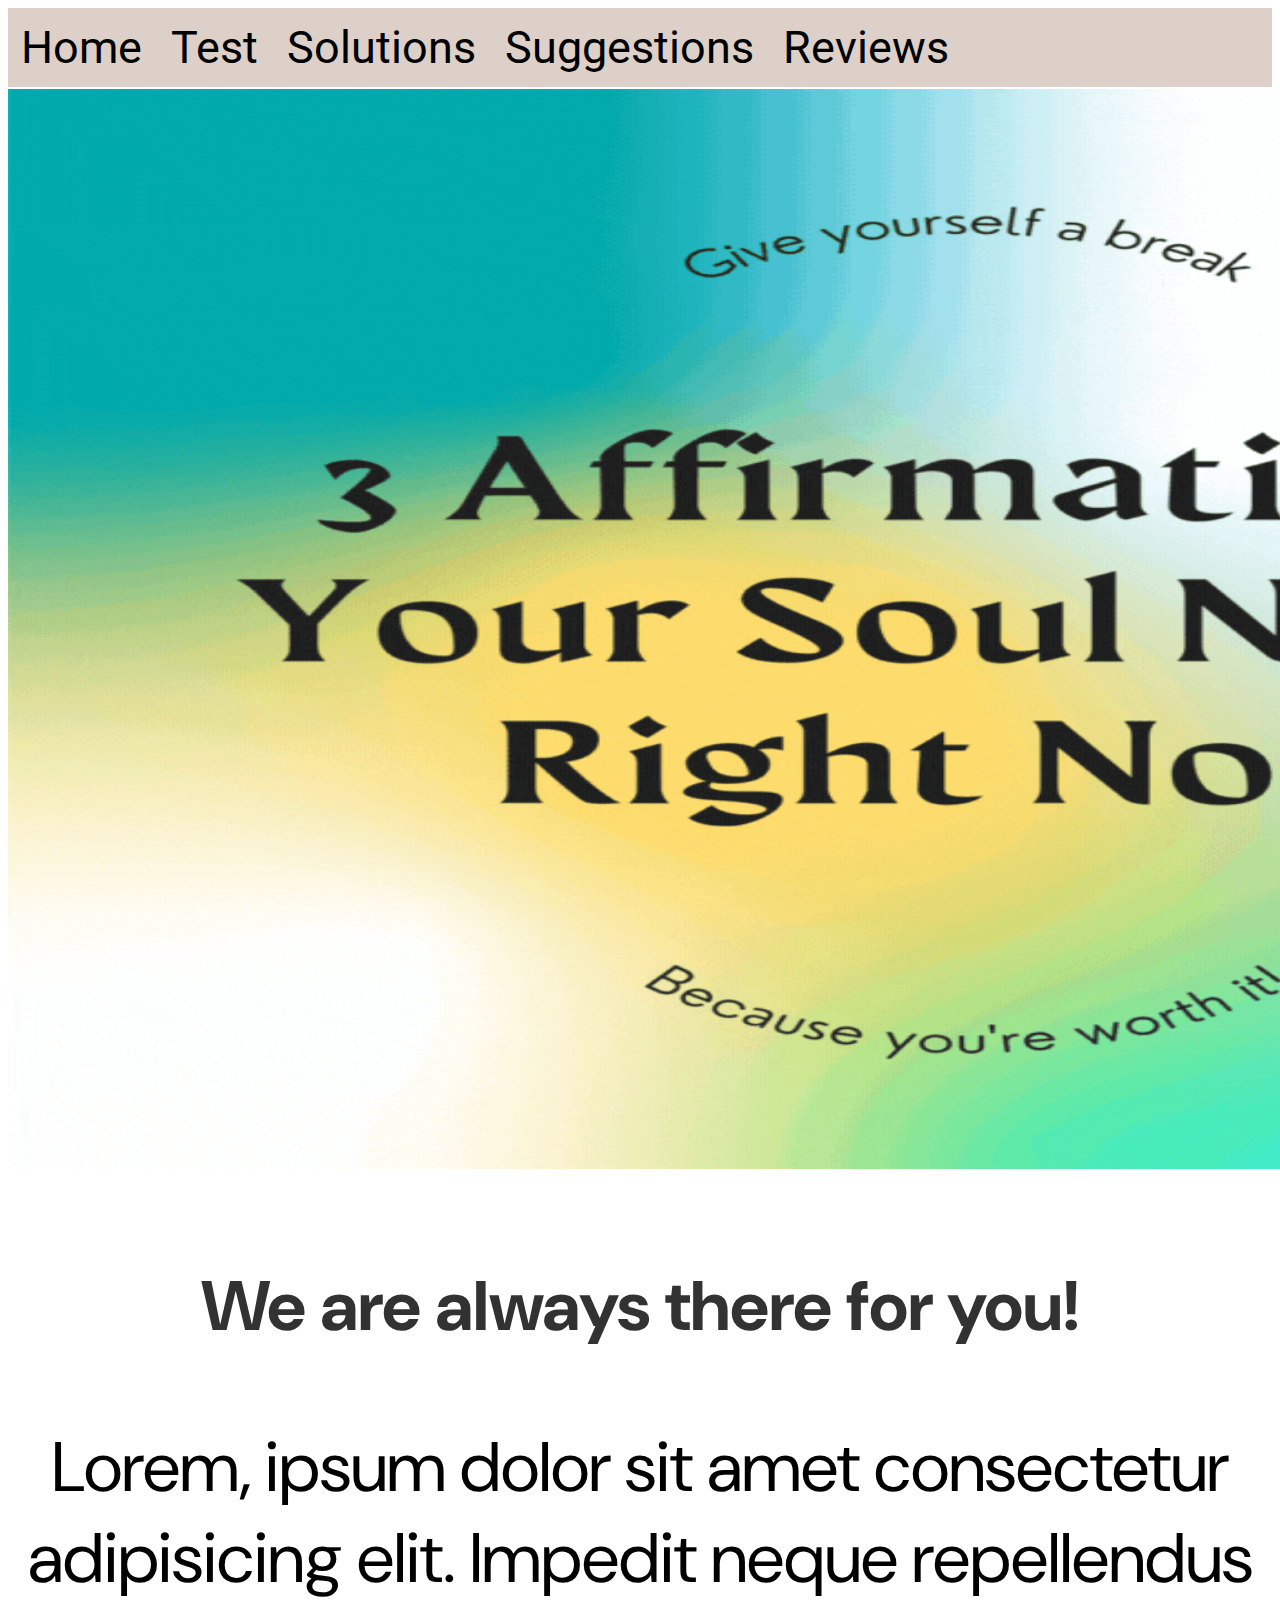
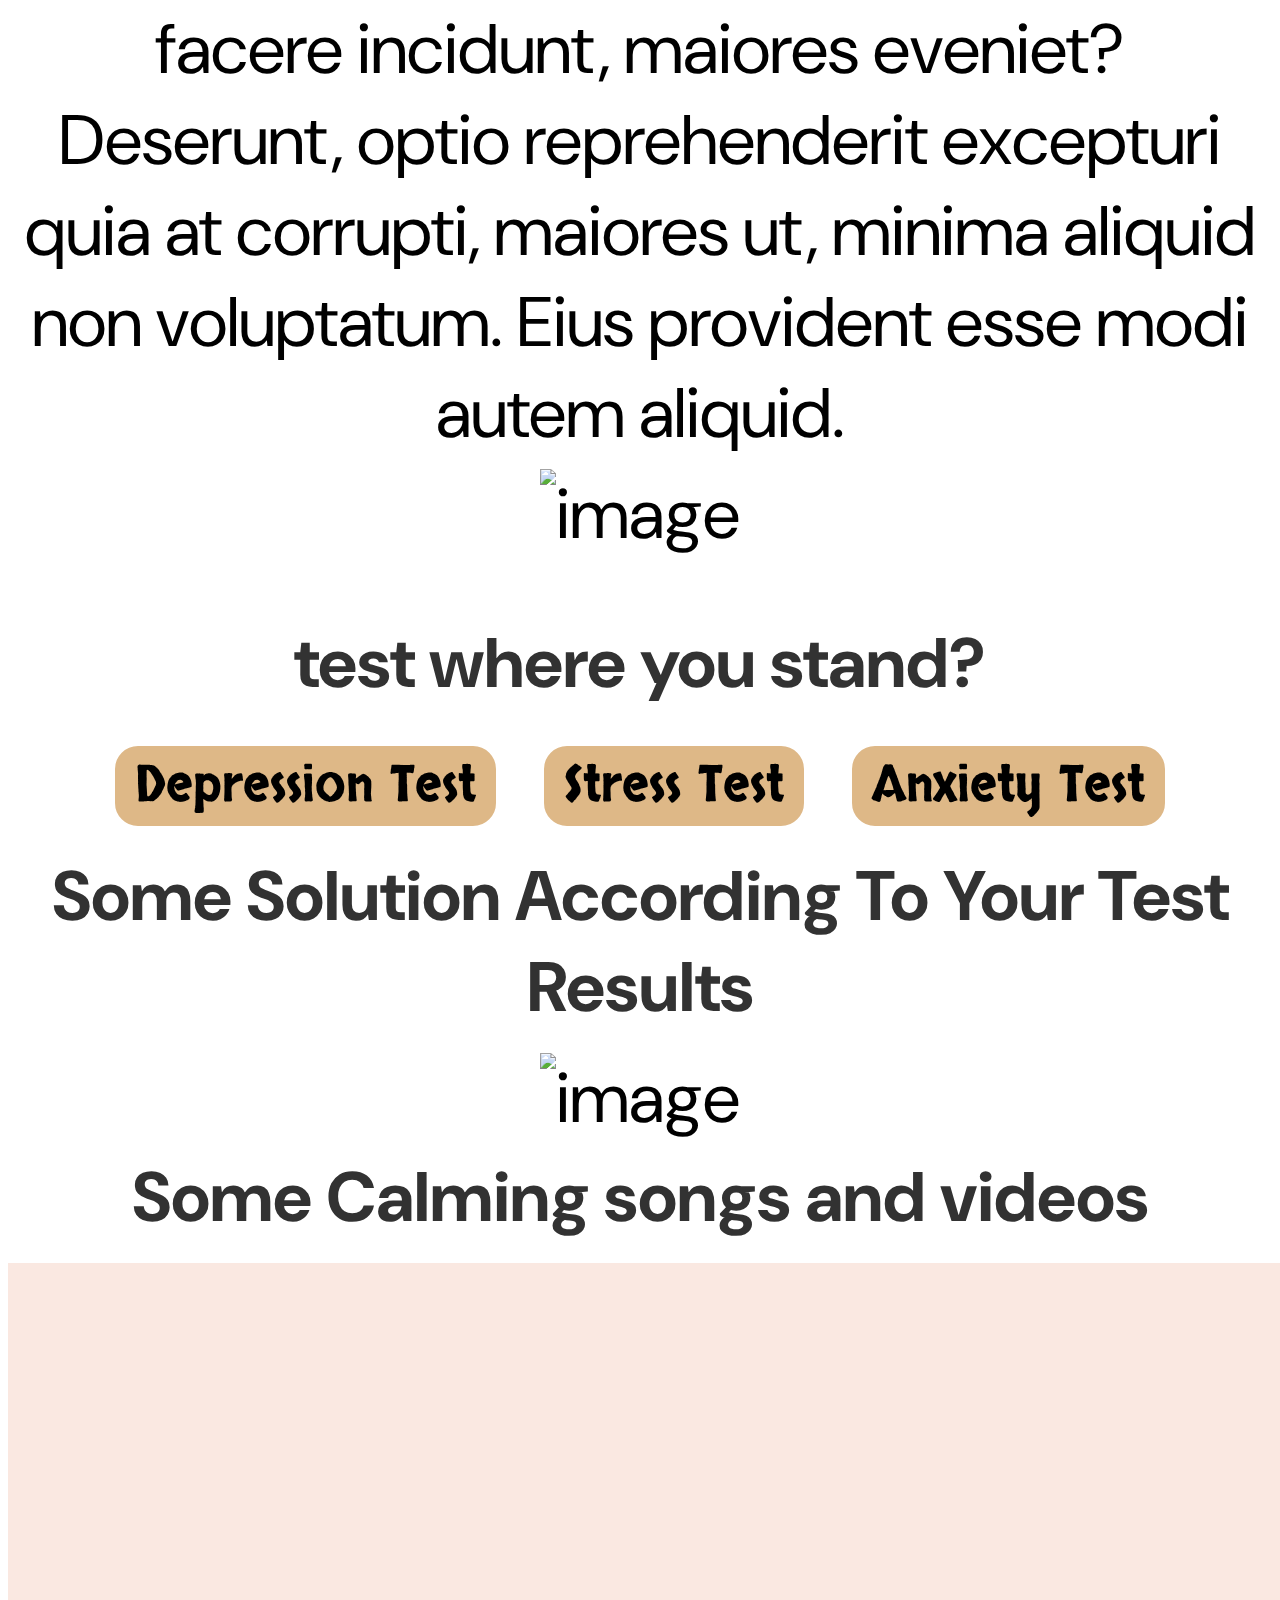
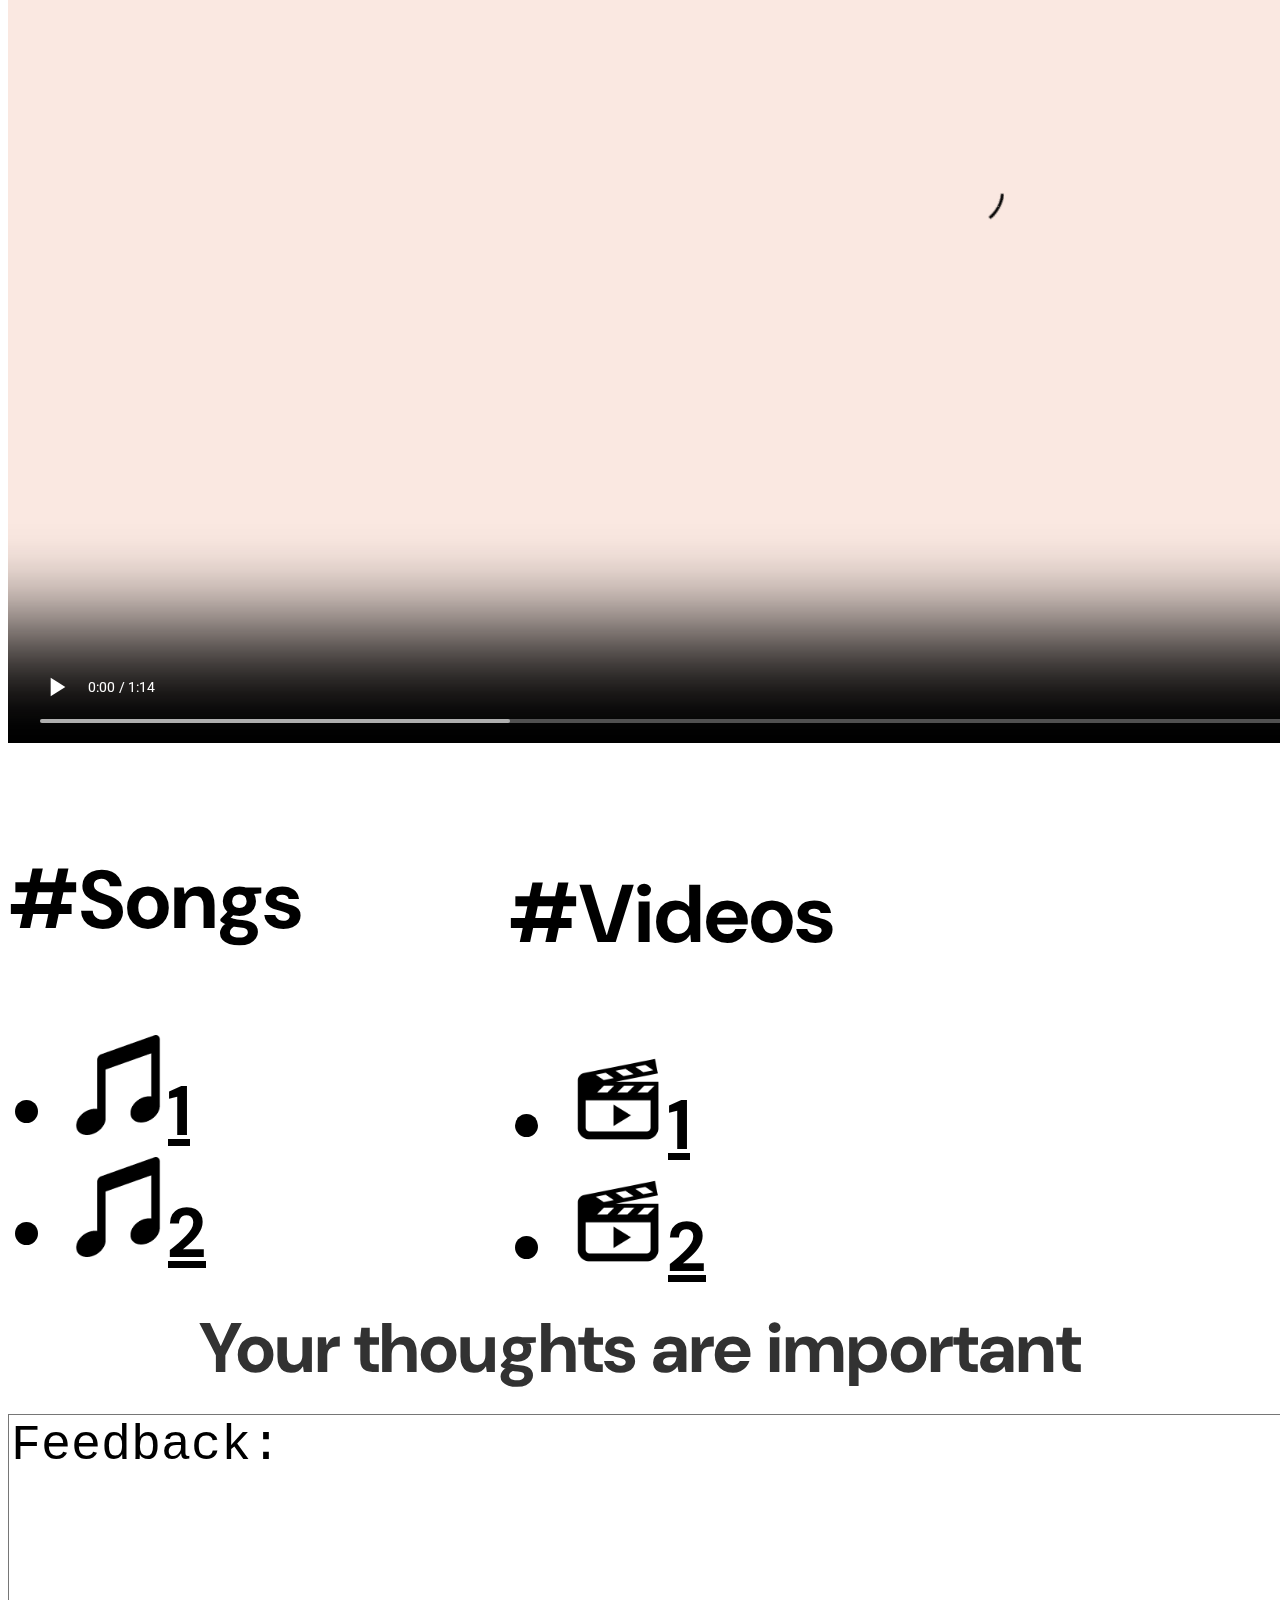
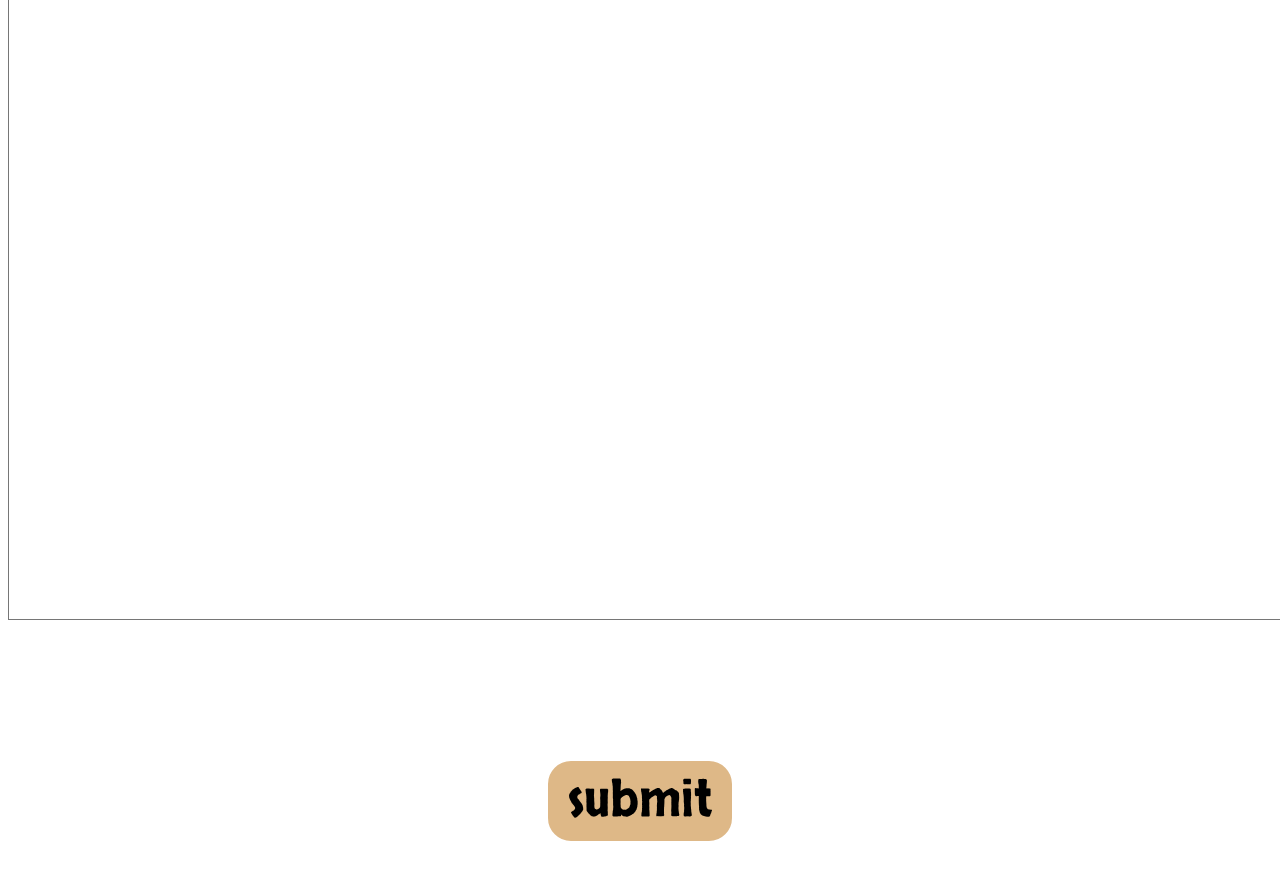
==== commit 47520ca7: "made changes in background and added some extra touch to website" ====
--- a/index.html
+++ b/index.html
@@ -7,9 +7,12 @@
     </title>
     <link rel="stylesheet" href="index.css">
     <link href="https://fonts.googleapis.com/css2?family=Calligraffitti&family=Sedgwick+Ave+Display&family=Skranji:wght@700&display=swap" rel="stylesheet">
+    <link href="https://fonts.googleapis.com/css2?family=Bebas+Neue&family=DM+Sans:opsz,wght@9..40,600&family=Roboto:wght@500&display=swap" rel="stylesheet">
+    <link rel="preconnect" href="https://fonts.gstatic.com" crossorigin>
+    <link rel="preconnect" href="https://fonts.googleapis.com">
 </head>
 <body>
-    
+    <!-- navigation section  -->
     <nav id="navbar">
         <a href="#home" class="class" >Home</a>
 
@@ -22,12 +25,16 @@
         <a href="#reviews" class="class" >Reviews</a>
         
     </nav>
+
+    <!-- home section  -->
     <section id="home" target=" ">
         <img src="Green and Yellow Gradient Healing Affirmations Self-Care Inspirational Multipage Instagram Post.gif" alt="image">
         <p class="primary">We are always there for you!</p>
+        <p>Lorem, ipsum dolor sit amet consectetur adipisicing elit. Impedit neque repellendus facere incidunt, maiores eveniet? Deserunt, optio reprehenderit excepturi quia at corrupti, maiores ut, minima aliquid non voluptatum. Eius provident esse modi autem aliquid.
+        </p>
     </section>
-    <hr>
-
+   
+    <!-- test section  -->
 
     <section id="Test" target=" ">
         <img src="https://source.unsplash.com/random/200x200?sig=incrementingIdentifier." alt="image">
@@ -36,54 +43,56 @@
         <button class="button">Stress Test</button>
         <button class="button">Anxiety Test</button>
     </section>
-    <hr>
 
 
+    <!-- solution section  -->
+   <section id="solution" target=" ">
+       <h2 class="primary"> Some Solution According To Your Test Results </h2>
+       <img src="https://source.unsplash.com/random/200x200?sig=incrementingIdentifier." alt="image">
+   </section>
+
+
+
+    <!-- suggestion section  -->
     <section id="suggestion" target=" ">
         <h2 class="primary"> Some Calming songs and videos</h2>
-        <!-- <video src="Suggestion Video.mp4">Video</video> -->
         <video width="1920px" height="1080px" controls="controls">
             <source src="Suggestion Video.mp4" type="video/mp4" />Video
            </video>
         <div id="songs">
-            <h3>Songs</h3>
+            <h3 class="song">#Songs</h3>
             <ul>
                 <li>
-                    <a href="https://youtube.com/playlist?list=PLIe0pQwUF1Cf2YgfoUeYRnpawW0MzFzOU&si=t30Y7dwbgYT-QXB1">Mood Refreshing Songs 1</a>
+                    <a href="https://youtube.com/playlist?list=PLIe0pQwUF1Cf2YgfoUeYRnpawW0MzFzOU&si=t30Y7dwbgYT-QXB1"><img src="songpng.png" alt="song" class="songpng">1</a>
                 </li> 
                 <li>
-                    <a href="https://youtu.be/EVF_AuhJgLg?si=_iQiOnHI2LPAYxt7">Mood Refrershing Song 2</a>
+                    <a href="https://youtu.be/EVF_AuhJgLg?si=_iQiOnHI2LPAYxt7"><img src="songpng.png" alt="song" class="songpng">2</a>
                 </li>
                 
             </ul>
             
         </div>
-        <div id="Vedios">
-            <h3>Videos</h3>
+        <div id="Videos">
+            <h3 class="video">#Videos</h3>
             <ul>
                 <li>
-                    <a href="https://youtu.be/ifumHS47fSw?si=bgKWbLOkR-t3YeFS">Funny Videos 1</a>
+                    <a href="https://youtu.be/ifumHS47fSw?si=bgKWbLOkR-t3YeFS"><img src="video png.png" alt="" class="videopng">1</a>
                 </li> 
                 <li>
-                    <a href="https://youtu.be/aOP1DxGGNKM?si=EHEIU140WY4nJmn4">Funny Videos 2</a>
+                    <a href="https://youtu.be/aOP1DxGGNKM?si=EHEIU140WY4nJmn4"><img src="video png.png" alt="" class="videopng">2</a>
                 </li>
                 
             </ul>
         </div>
     </section>
-    <hr>
-
-    <section id="solution" target=" ">
-        <h2 class="primary"> Some Solution According To Your Test Results </h2>
-        <img src="https://source.unsplash.com/random/200x200?sig=incrementingIdentifier." alt="image">
-    </section>
-    <hr>
-
+ 
+ 
+     <!-- feedback section  -->
     <section id="reviews" target=" ">
         <h2 class="primary"> Your thoughts are important </h2>
         <textarea name="Feedback" id="text" cols="300" rows="50">Feedback:</textarea>
         <button class="button">submit</button>
-        <!-- <p class="primary">Feedback</p> -->
+      
 
     </section>
 
--- a/index.css
+++ b/index.css
@@ -1,6 +1,14 @@
-*{
-    background-color: rgb(120, 201, 255);
+ *{
+    /*background-color: rgb(120, 201, 255); */
+    
+    /* background-color: #ddd0c8; */
     color: #000000;
+    /* margin: 0;
+    padding: 0;
+    box-sizing: border-box; */
+    background-attachment: fixed;
+    background-repeat: no-repeat;
+    background-size: 100% 100%;
 }
 html{
     scroll-behavior: smooth;
@@ -20,11 +28,12 @@
     /* position: fixed; */
     /* margin-top: -150px; */
     /* border: rgb(0, 68, 255); */
+    background-color: #ddd0c8;
 }
 
 .class {
     display: flex;
-    align-items: center;
+    /* align-items: center; */
     margin: 13px; 
     text-align: center;
     text-decoration: none;
@@ -32,8 +41,9 @@
     /* align-items: center; */
     font-size: 45px;
     padding-right: 3px;
-    font-family: 'Sedgwick Ave Display', cursive;
-    font-family: 'Skranji', cursive;
+    /* font-family: 'DM Sans', sans-serif;
+    font-family: 'Bebas Neue', sans-serif; */
+    font-family: 'Roboto', sans-serif;
 }
 
 
@@ -44,15 +54,15 @@
 #home{
     text-align: center;
     font-family: 'Calligraffitti', cursive;
-    margin-top: 200px;
+    margin-top: 2px;
     font-size: 70px;
-   /* background-image: url( https://source.unsplash.com/random/); */
-   justify-content: center;
-   /* opacity: 0.5; */
+    justify-content: center;
+    /* background-size: 100% 100%; */
+    font-family: 'Bebas Neue', sans-serif;
+    font-family: 'DM Sans', sans-serif;
+    background-image: url(bg8.jpg);
 }
 #home img{
-    /* height: 1000px; */
-    /* margin-top: 30px; */
     height: 1080px;
     width: 1920px;
     opacity: 2;
@@ -61,7 +71,9 @@
     margin-bottom: 20px;
     font-weight: bold;
     font-display: 123;
-    
+    font-size: 70px ;
+    color: #323232;
+    text-align: center;
 }
 
 
@@ -69,10 +81,12 @@
 /* Test section */
 #Test{
     text-align: center;
-    font-family: 'Calligraffitti', cursive;
-    margin-top: 200px;
+    /* font-family: 'Calligraffitti', cursive; */
+    margin-top: -60px;
     font-size: 70px;
     /* background-color: chartreuse; */
+    background-image: url(bg8.jpg);
+    font-family: 'DM Sans', sans-serif;
 }
 #Test img{ 
     /* margin-top: 150px; */
@@ -98,19 +112,19 @@
 
 
 
-/* Solution */
+/* Suggestion */
 #suggestion{
     text-align: center;
-    font-family: 'Calligraffitti', cursive;
-    margin-top: 200px;
+    /* font-family: 'Calligraffitti', cursive; */
+    margin-top: -50px;
     font-size: 70px;
+    background-image: url(bg8.jpg);
+    font-family: 'DM Sans', sans-serif;
 }
-#solution img{
-   
-    /* margin-top: 150px; */
-    height: 1080px;
-    width: 1920px;
-    opacity: 2;
+#video{
+    text-align: center;
+    align-items: center;
+    /* margin-left: 80px; */
 }
 #suggestion ul{
     text-align: left;
@@ -118,21 +132,42 @@
     font-weight: bold;
 }
 #suggestion ul :hover{
-  color: yellow;
+  /* color: yellow; */
+  color: rgb(0, 114, 95);
+  /* cursor: progress ; */
+}
+.song{
+    text-align: left;
+}
+.video{
+    text-align: justify;
+}
+.songpng{
+    height: 0100px;
+    width: 100px;
+}
+.videopng{
+    height: 0100px;
+    width: 100px;
+}
+#Videos{
+    margin-left: 500px;
+    margin-top: -500px;
 }
 
 
-
-/* suggestions */
+/* solution*/
 
 #solution{
     text-align: center;
-    font-family: 'Calligraffitti', cursive;
-    margin-top: 200px;
+    /* font-family: 'Calligraffitti', cursive; */
+    margin-top: -50px;
     font-size: 70px;
+    font-family: 'DM Sans', sans-serif;
+    background-image: url(bg8.jpg);
 
 }
-#Solution img{
+#solution img{
     /* margin-top: 150px; */
     height: 1080px;
     width: 1920px;
@@ -143,9 +178,11 @@
 /* Reviews */
 #reviews{
     text-align: center;
-    font-family: 'Calligraffitti', cursive;
-    margin-top: 200px;
-    font-size: 200px;
+    /* font-family: 'Calligraffitti', cursive; */
+    margin-top: -60px;
+    font-size: 150px;
+    background-image: url(bg8.jpg);
+    font-family: 'DM Sans', sans-serif;
 }
 #text{
     height: 800px;
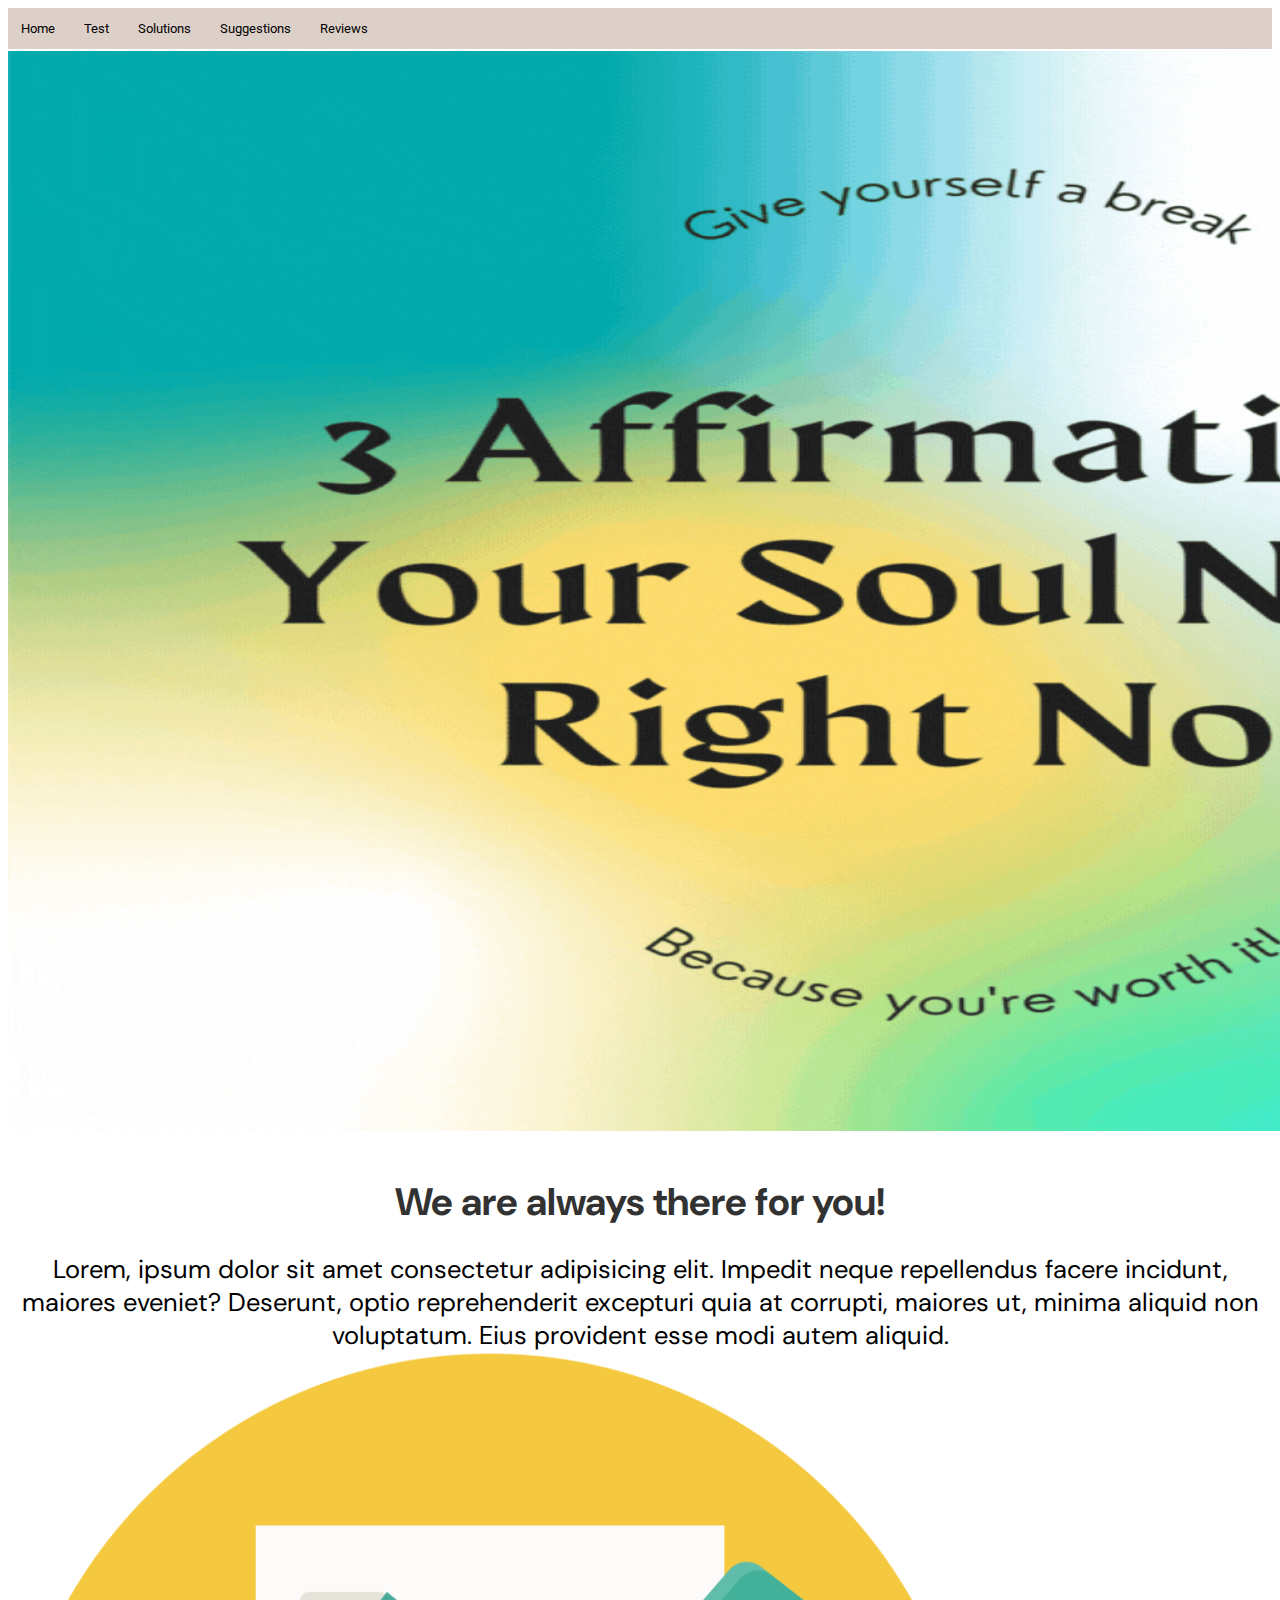
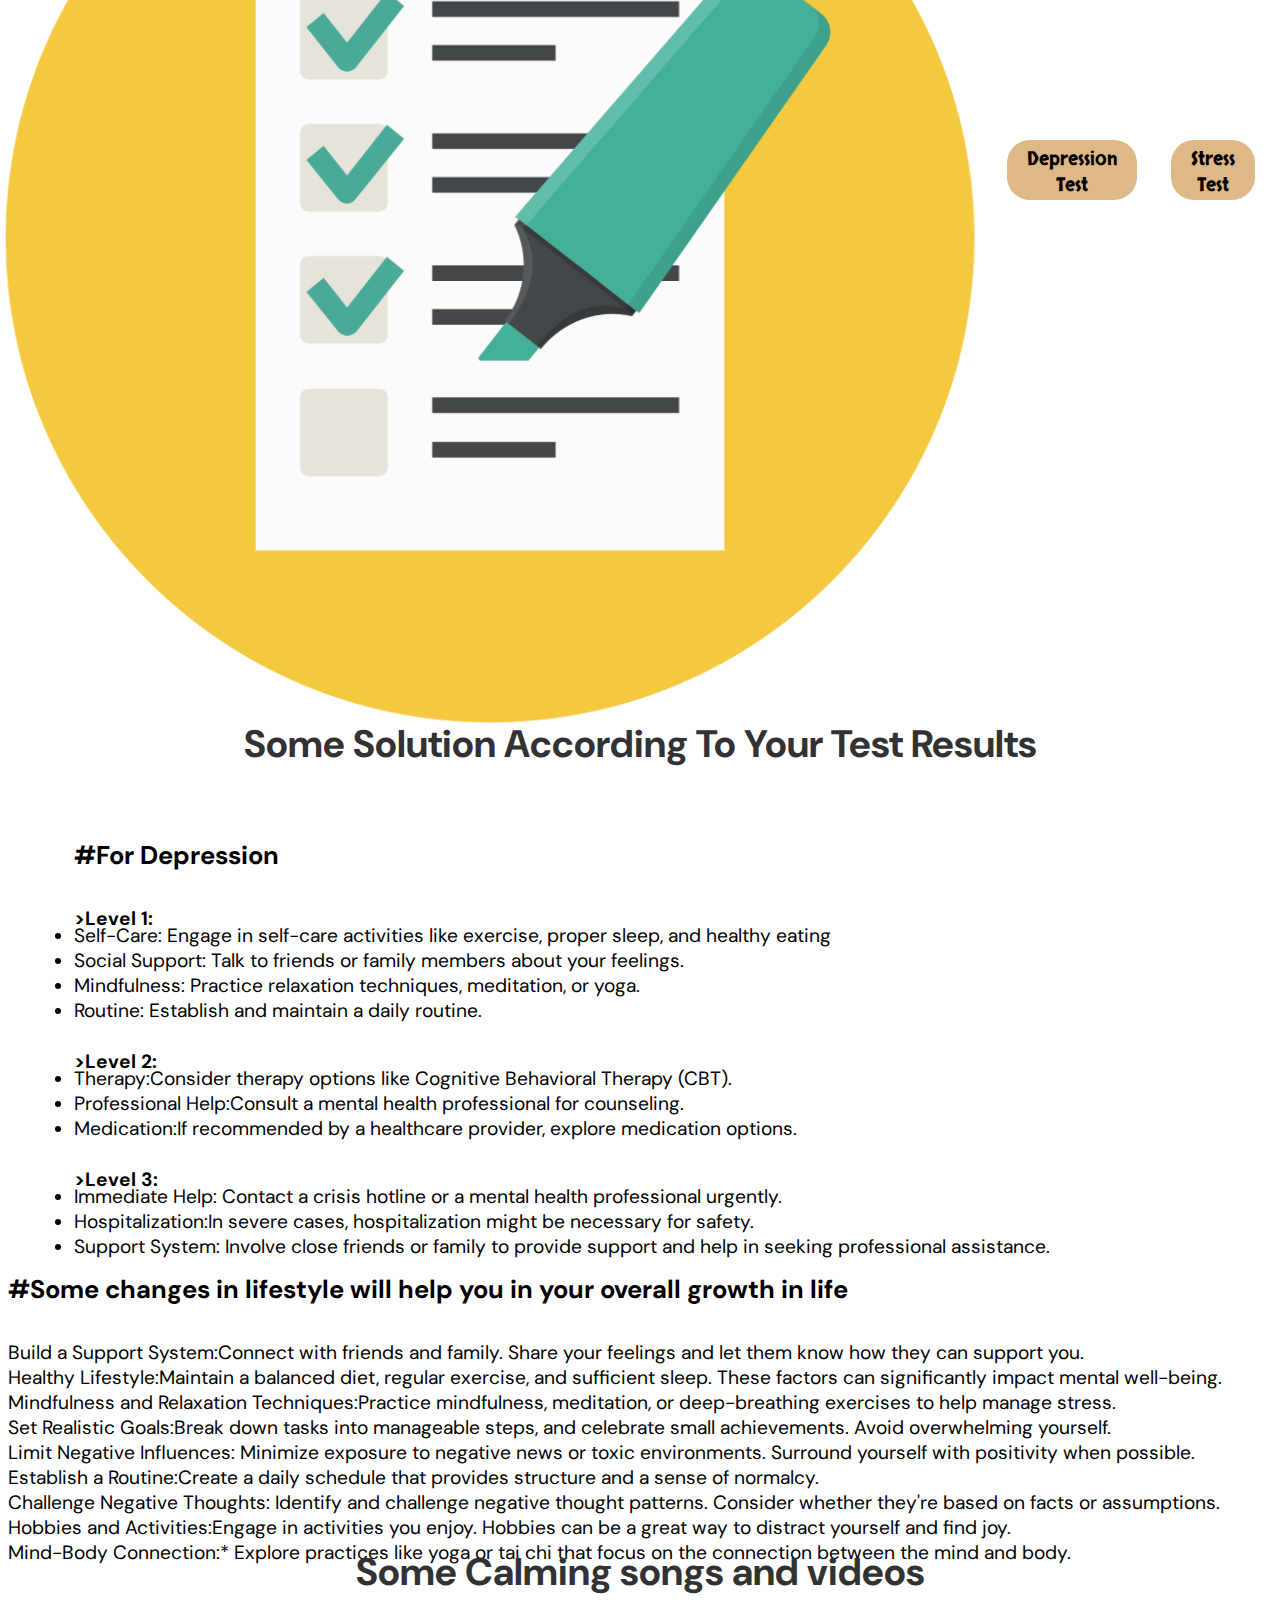
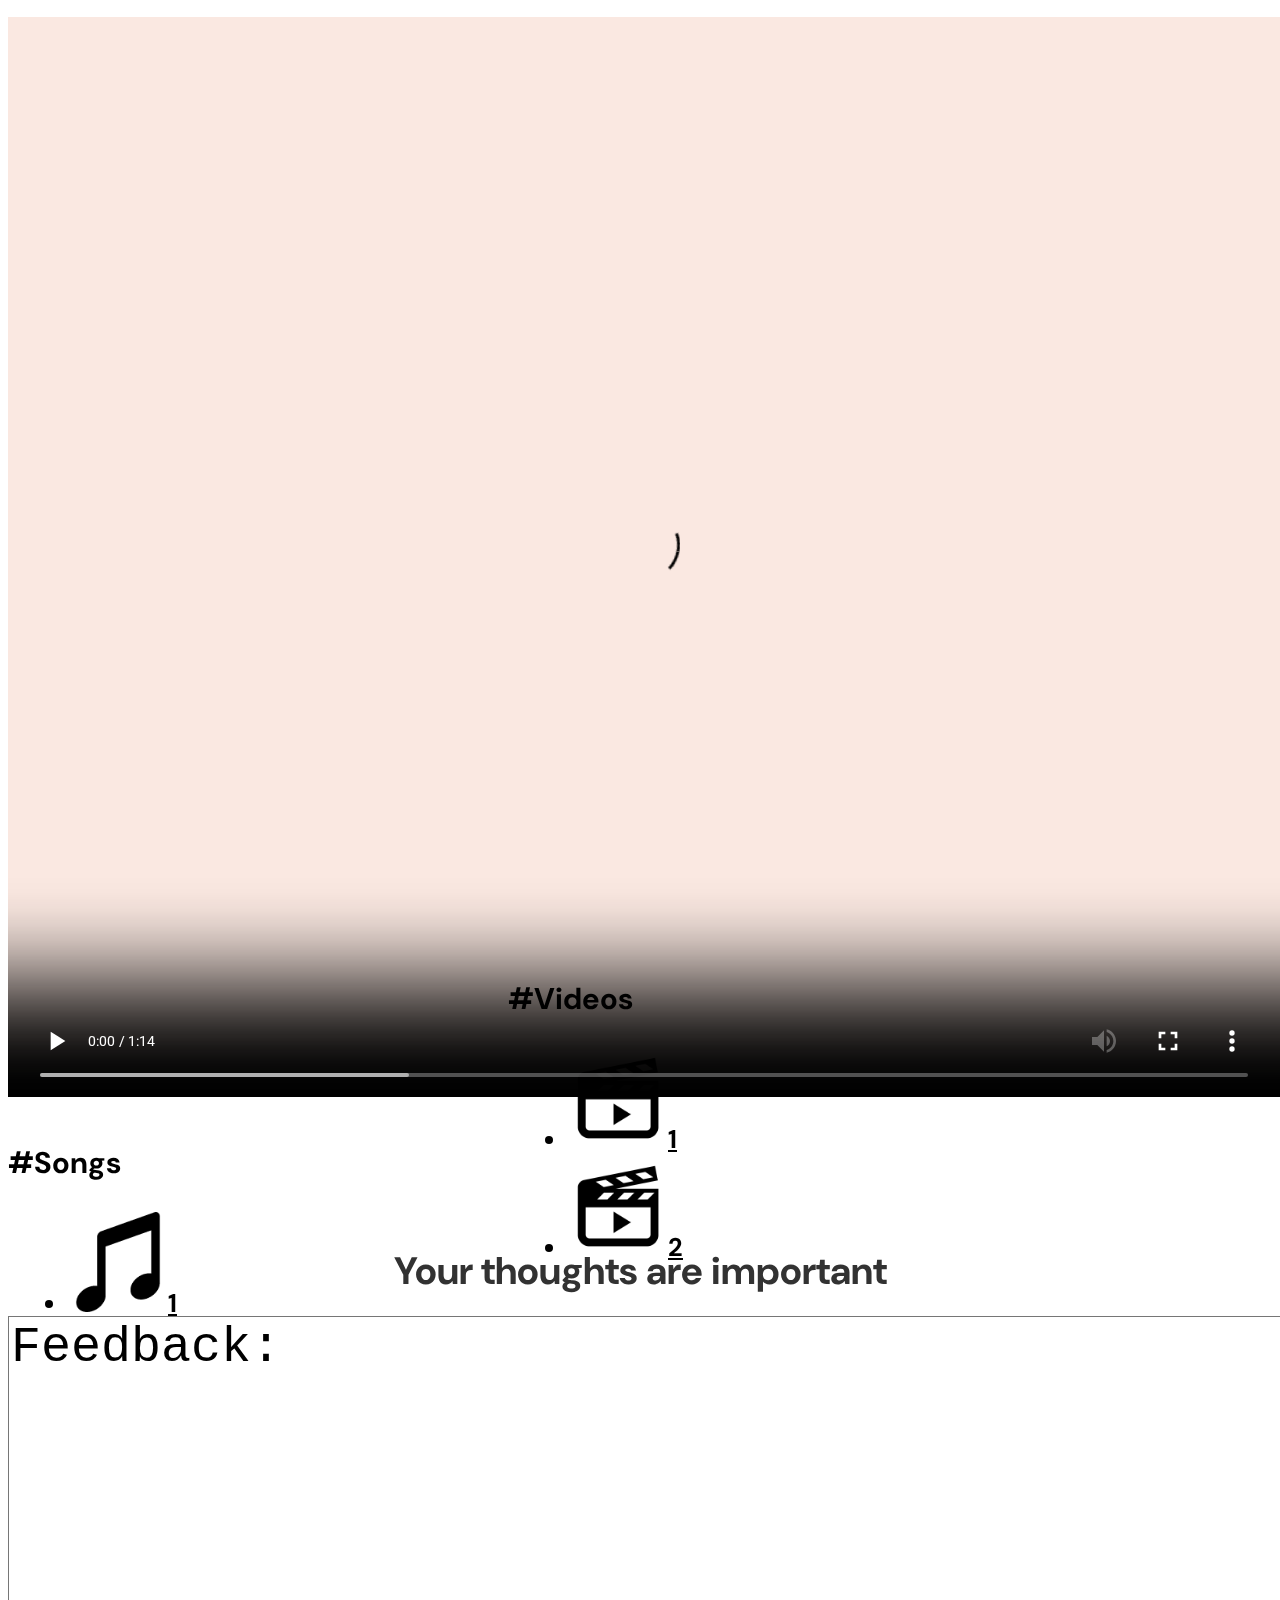
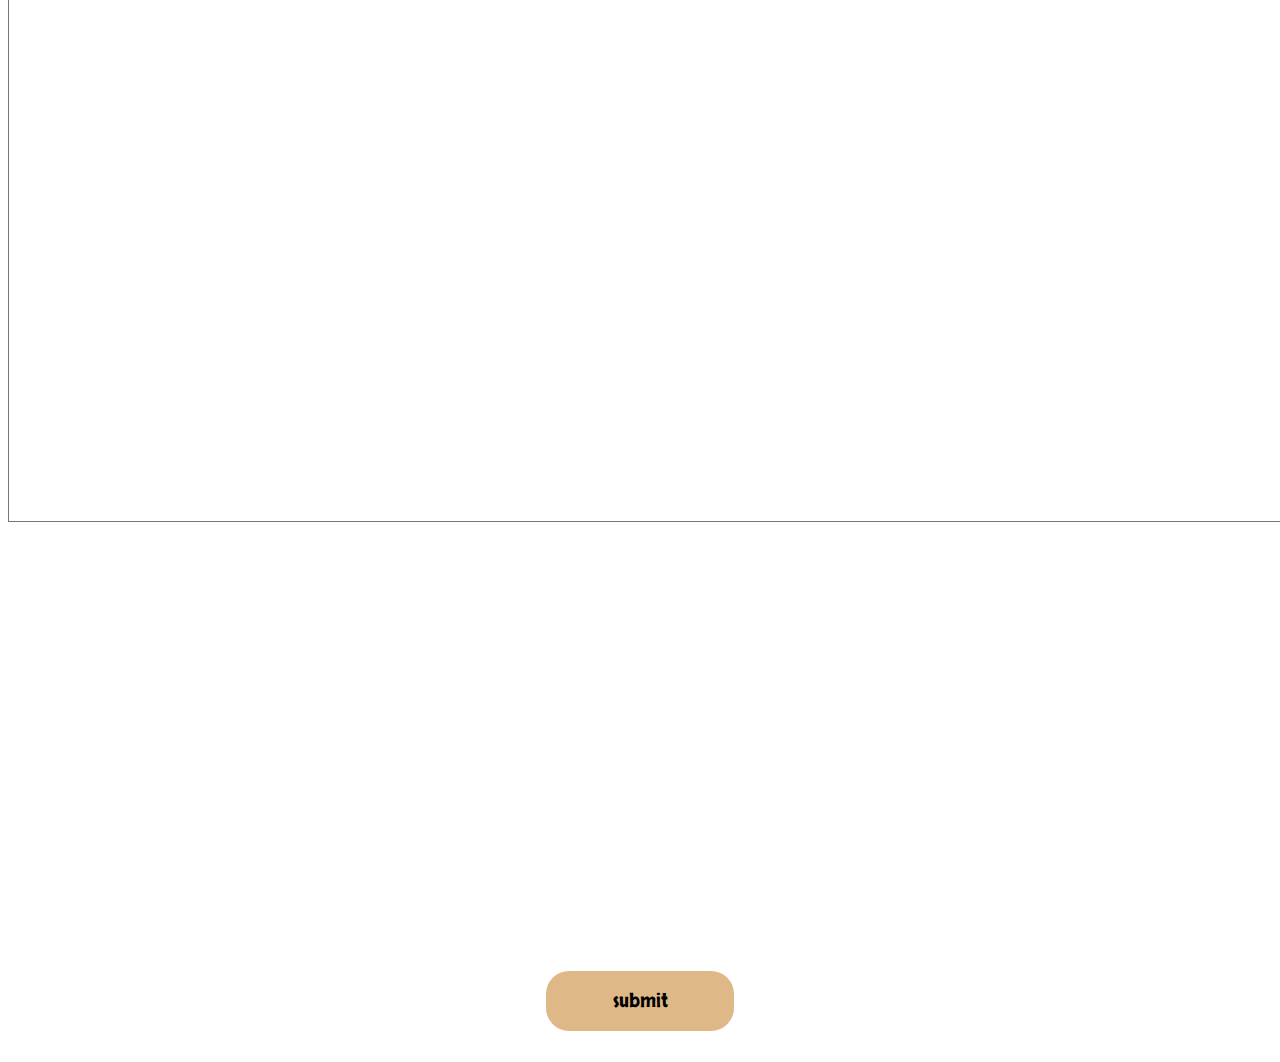
==== commit a174cbf4: "madde somechanges in the site and clean the website  and added some solution" ====
--- a/index.html
+++ b/index.html
@@ -37,8 +37,8 @@
     <!-- test section  -->
 
     <section id="Test" target=" ">
-        <img src="https://source.unsplash.com/random/200x200?sig=incrementingIdentifier." alt="image">
         <h2 class="primary">test where you stand?</h2>
+        <img src="testpng.png" alt="image" class="testpng">
         <button class="button">Depression Test</button>
         <button class="button">Stress Test</button>
         <button class="button">Anxiety Test</button>
@@ -48,9 +48,47 @@
     <!-- solution section  -->
    <section id="solution" target=" ">
        <h2 class="primary"> Some Solution According To Your Test Results </h2>
-       <img src="https://source.unsplash.com/random/200x200?sig=incrementingIdentifier." alt="image">
+       <!-- <img src="https://source.unsplash.com/random/200x200?sig=incrementingIdentifier." alt="image"> -->
+       <div id="Depressionsolution">
+           
+           <ul class="Depressionsolution" >
+               <h4 class="head" >#For Depression</h4>
+               <h4 class="dhead">>Level 1:</h4>
+               <li class="solutiontext">Self-Care: Engage in self-care activities like exercise, proper sleep, and healthy eating</li>
+               <li  class="solutiontext">Social Support: Talk to friends or family members about your feelings.</li>
+               <li  class="solutiontext">Mindfulness: Practice relaxation techniques, meditation, or yoga.</li> 
+               <li  class="solutiontext"> Routine: Establish and maintain a daily routine.</li>
+               
+               
+               <h4 class="dhead">>Level 2:</h4> 
+               <li class="solutiontext">Therapy:Consider therapy options like Cognitive Behavioral Therapy (CBT).</li>
+               <li class="solutiontext">Professional Help:Consult a mental health professional for counseling.</li> 
+               <li class="solutiontext"> Medication:If recommended by a healthcare provider, explore medication options.</li>
+               
+               <h4 class="dhead">>Level 3:</h4>
+              <li class="solutiontext"> Immediate Help: Contact a crisis hotline or a mental health professional urgently.</li> 
+               <li class="solutiontext">Hospitalization:In severe cases, hospitalization might be necessary for safety.</li>
+               <li class="solutiontext">Support System: Involve close friends or family to provide support and help in seeking professional assistance.</li>
+
+            </ul>
+       </div>
+
+    <div id="normalsolution">
+        <h4 class="head">#Some changes in lifestyle
+ will help you in your overall growth in life </h4>
+ <li class="solutiontext">Build a Support System:Connect with friends and family. Share your feelings and let them know how they can support you.</li>
+ <li class="solutiontext">Healthy Lifestyle:Maintain a balanced diet, regular exercise, and sufficient sleep. These factors can significantly impact mental well-being.</li>
+ <li class="solutiontext">Mindfulness and Relaxation Techniques:Practice mindfulness, meditation, or deep-breathing exercises to help manage stress.</li>
+ <li class="solutiontext">Set Realistic Goals:Break down tasks into manageable steps, and celebrate small achievements. Avoid overwhelming yourself.</li>
+ <li class="solutiontext">Limit Negative Influences: Minimize exposure to negative news or toxic environments. Surround yourself with positivity when possible.</li>
+ <li class="solutiontext">Establish a Routine:Create a daily schedule that provides structure and a sense of normalcy.</li>
+ <li class="solutiontext">Challenge Negative Thoughts: Identify and challenge negative thought patterns. Consider whether they're based on facts or assumptions.</li>
+ <li class="solutiontext">Hobbies and Activities:Engage in activities you enjoy. Hobbies can be a great way to distract yourself and find joy.</li>
+ <li class="solutiontext">Mind-Body Connection:* Explore practices like yoga or tai chi that focus on the connection between the mind and body.</li>
+    </div>
+    
    </section>
-
+   
 
 
     <!-- suggestion section  -->
--- a/index.css
+++ b/index.css
@@ -1,15 +1,15 @@
- *{
-    /*background-color: rgb(120, 201, 255); */
-    
-    /* background-color: #ddd0c8; */
-    color: #000000;
-    /* margin: 0;
-    padding: 0;
-    box-sizing: border-box; */
+/* font-family: 'DM Sans', sans-serif;
+font-family: 'Bebas Neue', sans-serif; */
+/* font-family: 'Calligraffitti', cursive; */
+
+
+*{
+     color: #000000;
     background-attachment: fixed;
     background-repeat: no-repeat;
     background-size: 100% 100%;
 }
+
 html{
     scroll-behavior: smooth;
 }
@@ -20,29 +20,18 @@
 /* Navigation section */
 #navbar{
     display: flex;
-    /* align-items: center; */
-    /* text-decoration: none; */
     position: sticky;
-    /* background-color: rgb(197, 255, 5); */
-    /* margin-left: 120px; */
-    /* position: fixed; */
-    /* margin-top: -150px; */
-    /* border: rgb(0, 68, 255); */
     background-color: #ddd0c8;
 }
 
 .class {
     display: flex;
-    /* align-items: center; */
     margin: 13px; 
     text-align: center;
     text-decoration: none;
     color: rgb(0, 0, 0);
-    /* align-items: center; */
-    font-size: 45px;
+    font-size: 1vw;
     padding-right: 3px;
-    /* font-family: 'DM Sans', sans-serif;
-    font-family: 'Bebas Neue', sans-serif; */
     font-family: 'Roboto', sans-serif;
 }
 
@@ -55,9 +44,8 @@
     text-align: center;
     font-family: 'Calligraffitti', cursive;
     margin-top: 2px;
-    font-size: 70px;
+    font-size: 2vw;
     justify-content: center;
-    /* background-size: 100% 100%; */
     font-family: 'Bebas Neue', sans-serif;
     font-family: 'DM Sans', sans-serif;
     background-image: url(bg8.jpg);
@@ -71,7 +59,7 @@
     margin-bottom: 20px;
     font-weight: bold;
     font-display: 123;
-    font-size: 70px ;
+    font-size: 3vw;
     color: #323232;
     text-align: center;
 }
@@ -81,18 +69,22 @@
 /* Test section */
 #Test{
     text-align: center;
-    /* font-family: 'Calligraffitti', cursive; */
-    margin-top: -60px;
+    justify-content: center;
+    margin-top: -40px;
     font-size: 70px;
-    /* background-color: chartreuse; */
     background-image: url(bg8.jpg);
     font-family: 'DM Sans', sans-serif;
+    display: flex;
+    flex-direction: row;
+
 }
-#Test img{ 
-    /* margin-top: 150px; */
-    height: 1080px;
-    width: 1920px;
-    opacity: 2;
+.testpng{
+    height: 1000px;
+    width: 1000px;
+   justify-content: center;
+   align-items: center;
+   text-align: center;
+   
 }
 .button{
     align-items: center;
@@ -102,11 +94,13 @@
     color: white;
     color: rgb(0, 0, 0);
     margin: 15px;
-    font-size: 50px;
+    font-size: 1.5vw;
     border-radius: 25px;
     cursor: pointer;
     font-family: 'Skranji', cursive;
-    /* border: #000000; */
+    width: 15vw;
+    height: 5vw;
+    margin-top: 400px;
 }
 
 
@@ -115,16 +109,10 @@
 /* Suggestion */
 #suggestion{
     text-align: center;
-    /* font-family: 'Calligraffitti', cursive; */
     margin-top: -50px;
-    font-size: 70px;
+    font-size: 2vw;
     background-image: url(bg8.jpg);
     font-family: 'DM Sans', sans-serif;
-}
-#video{
-    text-align: center;
-    align-items: center;
-    /* margin-left: 80px; */
 }
 #suggestion ul{
     text-align: left;
@@ -132,15 +120,15 @@
     font-weight: bold;
 }
 #suggestion ul :hover{
-  /* color: yellow; */
   color: rgb(0, 114, 95);
-  /* cursor: progress ; */
 }
 .song{
     text-align: left;
+    margin-top: 3vw;
 }
 .video{
     text-align: justify;
+    margin-top: 4vw;
 }
 .songpng{
     height: 0100px;
@@ -151,35 +139,48 @@
     width: 100px;
 }
 #Videos{
+    margin-top: -200px;
+    margin-bottom: -50px;
     margin-left: 500px;
     margin-top: -500px;
 }
 
 
+
 /* solution*/
-
 #solution{
     text-align: center;
-    /* font-family: 'Calligraffitti', cursive; */
     margin-top: -50px;
     font-size: 70px;
     font-family: 'DM Sans', sans-serif;
     background-image: url(bg8.jpg);
 
 }
-#solution img{
-    /* margin-top: 150px; */
-    height: 1080px;
-    width: 1920px;
-    opacity: 2;
+
+.dhead{
+    margin-bottom: -8px;
+    font-size: 1.5vw;
+}
+.head{
+    font-size: 2vw;
+}
+.Depressionsolution{
+    text-align: left;
+    margin-left: 2vw;
+    margin-bottom: -20px;
+}
+.solutiontext{
+    font-size: 1.5vw;
+}
+#normalsolution{
+    text-align: left;
 }
 
 
 /* Reviews */
 #reviews{
     text-align: center;
-    /* font-family: 'Calligraffitti', cursive; */
-    margin-top: -60px;
+    margin-top: -50px;
     font-size: 150px;
     background-image: url(bg8.jpg);
     font-family: 'DM Sans', sans-serif;
@@ -188,5 +189,4 @@
     height: 800px;
     width: 1900px;
     font-size: 50px;
-    /* text-size-adjust: 2100px; */
 }
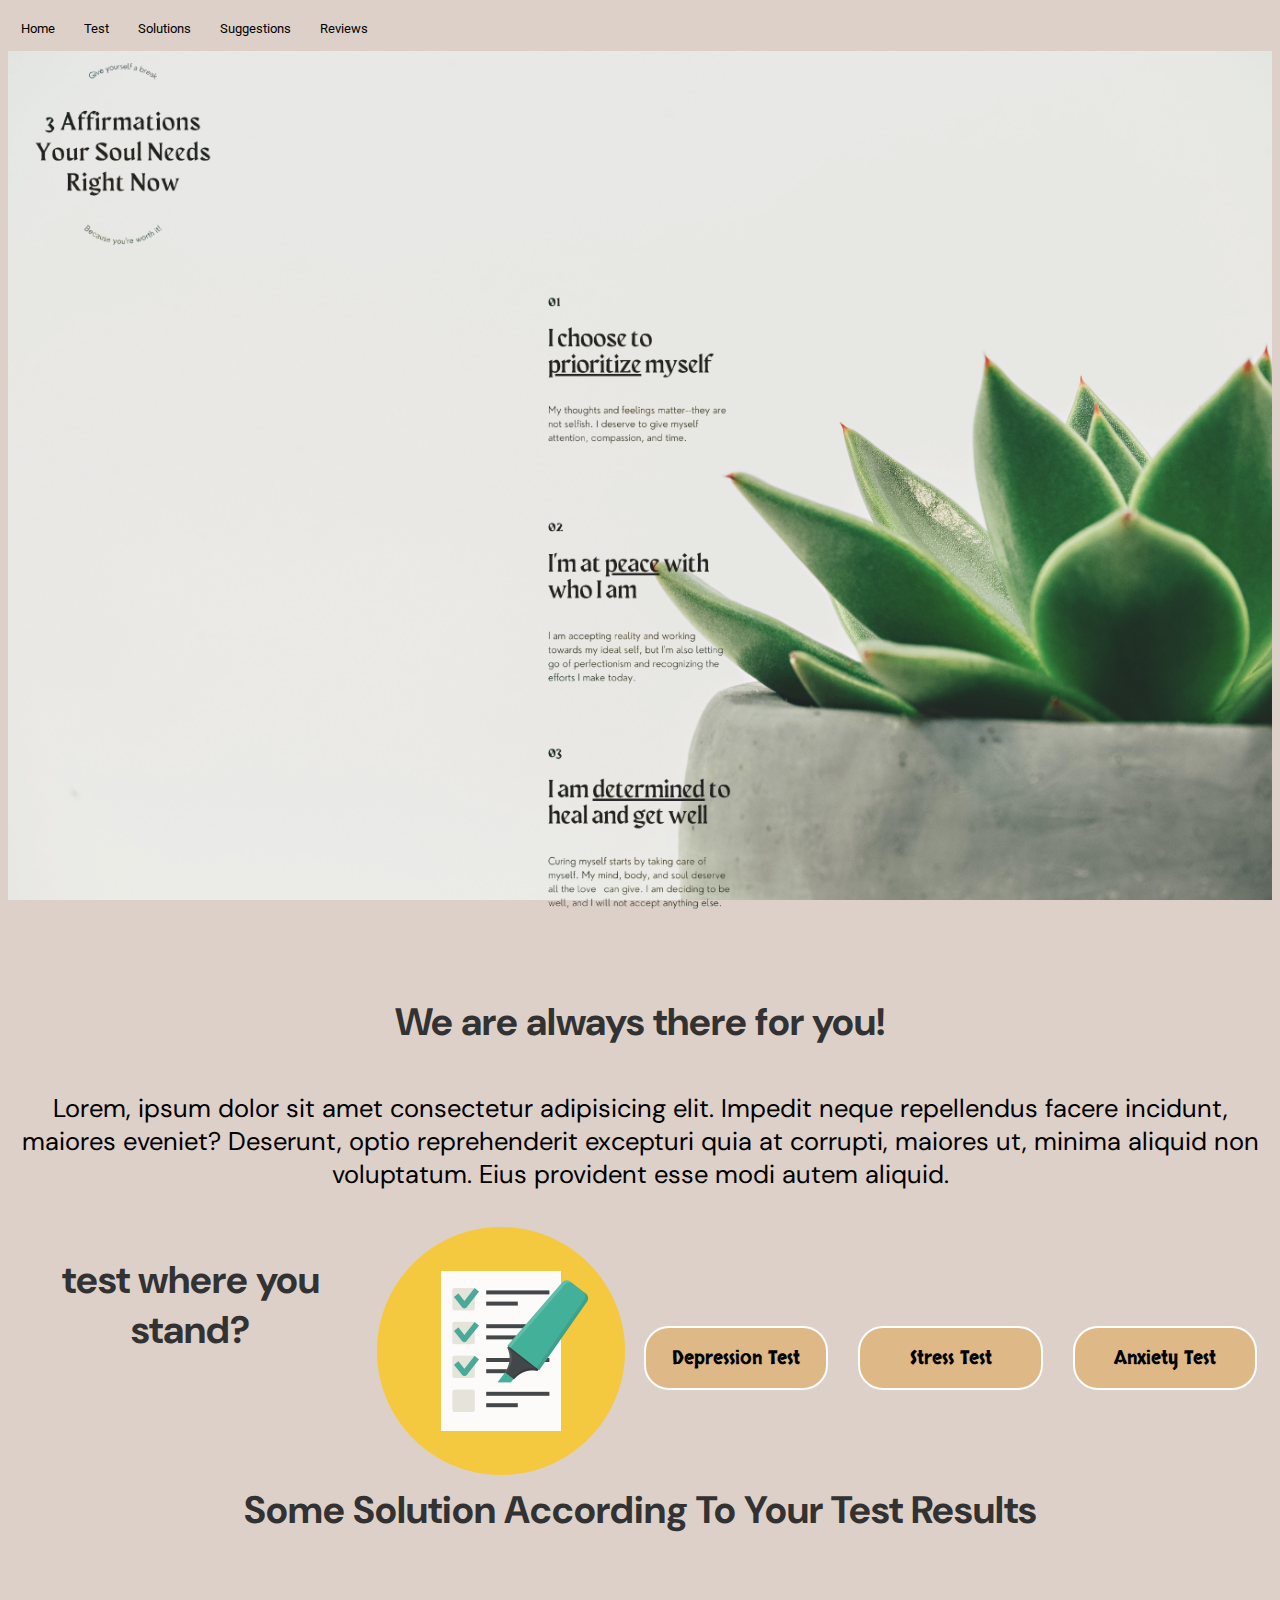
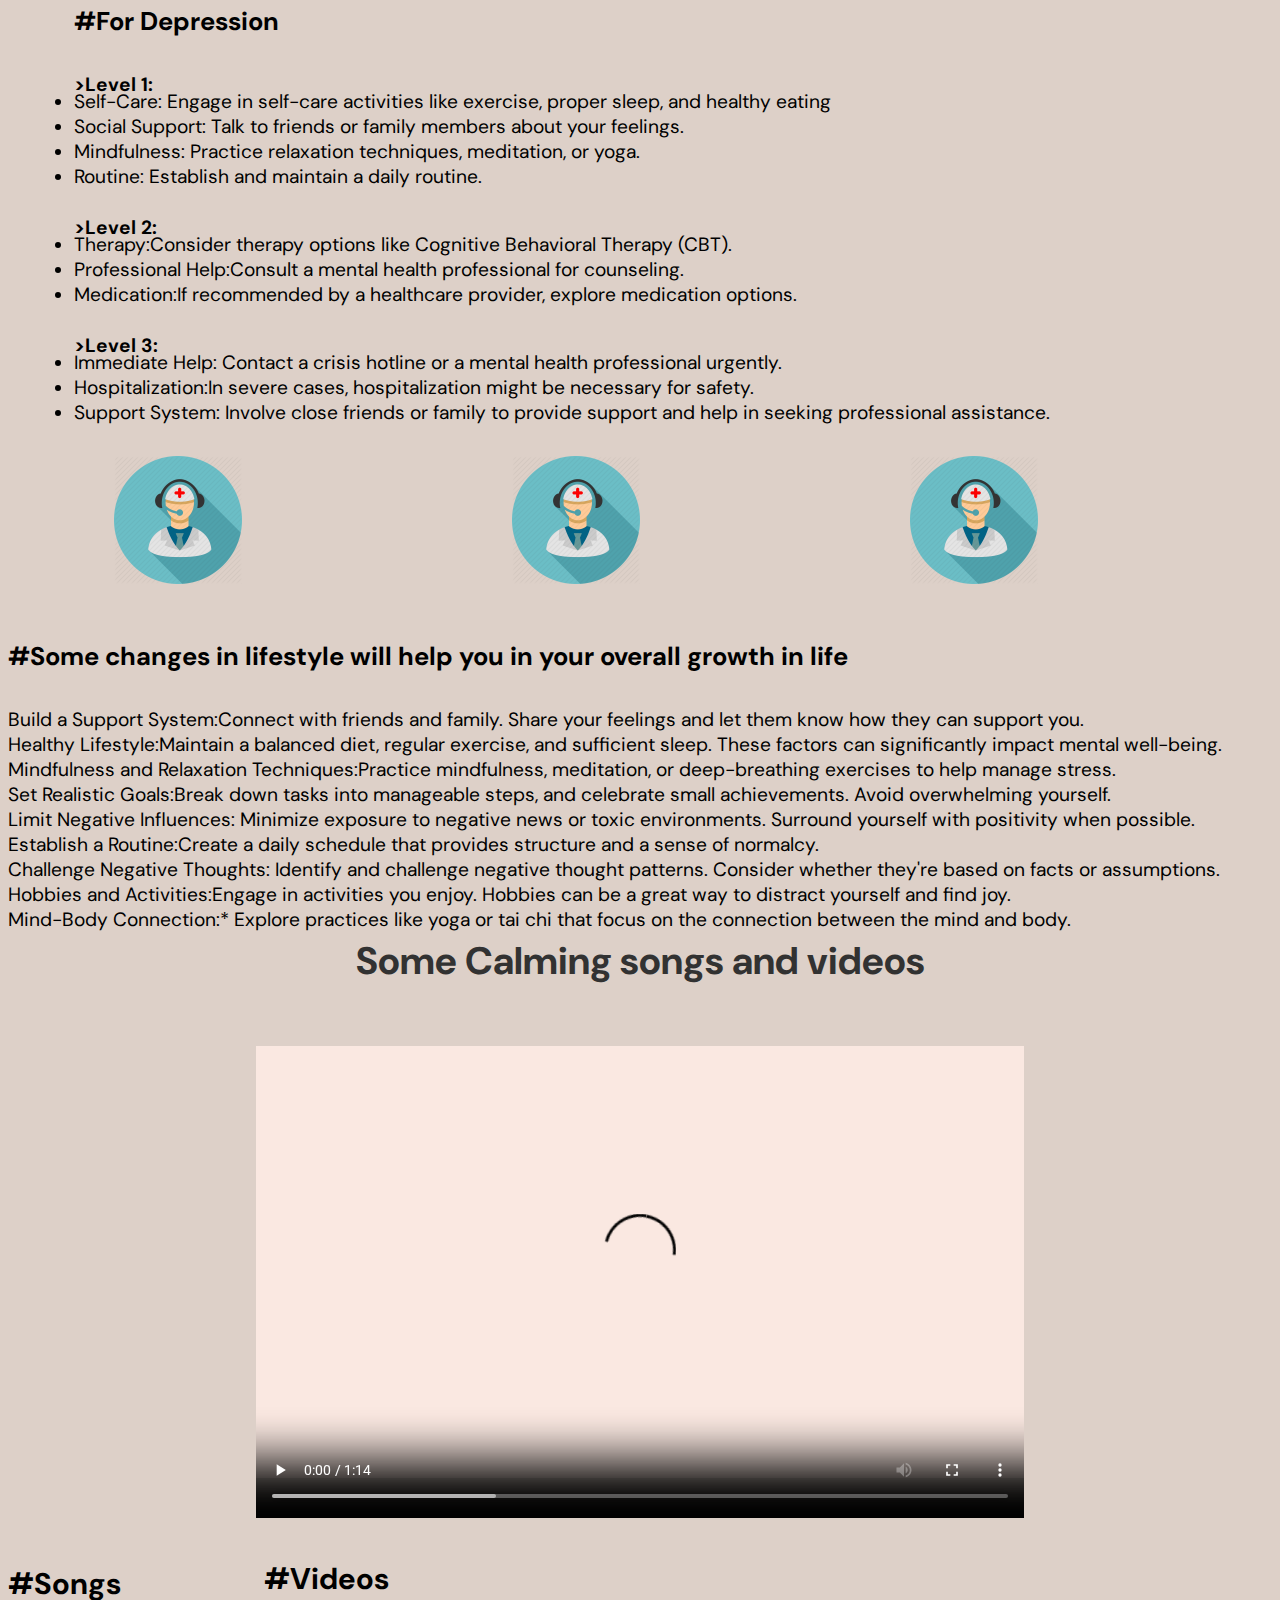
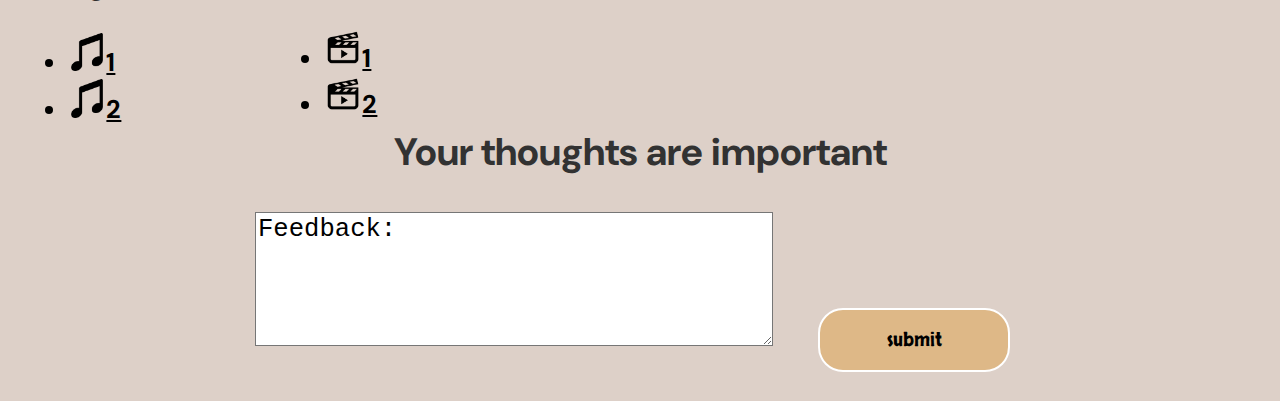
==== commit e7953c82: "made changes in website and made changes in home section" ====
--- a/index.html
+++ b/index.html
@@ -28,7 +28,21 @@
 
     <!-- home section  -->
     <section id="home" target=" ">
-        <img src="Green and Yellow Gradient Healing Affirmations Self-Care Inspirational Multipage Instagram Post.gif" alt="image">
+        <div id="himage1">
+            <img src="hpg1.png" alt="" class="image">
+        </div>
+        <div class="himage2">
+            <img src="hpg2.png" alt="" class="image">
+        </div>
+        <div class="himage2">
+            <img src="hpg3.png" alt="" class="image">
+        </div>
+        <div class="himage2">
+            <img src="hpg4.png" alt="" class="image">
+        </div>
+    
+            <!-- <img src="hpg5.png" alt="" class="image"> -->
+        <!-- <img src="home quote.gif" alt="image"> -->
         <p class="primary">We are always there for you!</p>
         <p>Lorem, ipsum dolor sit amet consectetur adipisicing elit. Impedit neque repellendus facere incidunt, maiores eveniet? Deserunt, optio reprehenderit excepturi quia at corrupti, maiores ut, minima aliquid non voluptatum. Eius provident esse modi autem aliquid.
         </p>
@@ -72,6 +86,11 @@
 
             </ul>
        </div>
+       <div>
+       <img src="Doctorcontactpng.png" class="doctorpng" alt="Doctor contact">
+       <img src="Doctorcontactpng.png" class="doctorpng" alt="Doctor contact">
+       <img src="Doctorcontactpng.png" class="doctorpng" alt="Doctor contact">
+       </div>
 
     <div id="normalsolution">
         <h4 class="head">#Some changes in lifestyle
@@ -94,7 +113,7 @@
     <!-- suggestion section  -->
     <section id="suggestion" target=" ">
         <h2 class="primary"> Some Calming songs and videos</h2>
-        <video width="1920px" height="1080px" controls="controls">
+        <video width="1920px" id="mainvideo" height="1080px" controls="controls">
             <source src="Suggestion Video.mp4" type="video/mp4" />Video
            </video>
         <div id="songs">
--- a/index.css
+++ b/index.css
@@ -8,6 +8,10 @@
     background-attachment: fixed;
     background-repeat: no-repeat;
     background-size: 100% 100%;
+    
+}
+body{
+    background-color: #ddd0c8;
 }
 
 html{
@@ -49,12 +53,23 @@
     font-family: 'Bebas Neue', sans-serif;
     font-family: 'DM Sans', sans-serif;
     background-image: url(bg8.jpg);
-}
-#home img{
-    height: 1080px;
-    width: 1920px;
-    opacity: 2;
+    display: flex;
+    flex-direction: column;
+}
+.image{
+    /* align-items: center; */
+    height: 18vw;
+    width: 18vw;
+    /* flex-direction: column; */
+    margin-top: -1vw;
+    /* margin-left:8.5vw;
+    margin-right: 8.5vw; */
  } 
+ #himage1{
+    align-items: center;
+    height: 18vw;
+    width: 18vw;
+ }
 .primary{
     margin-bottom: 20px;
     font-weight: bold;
@@ -70,7 +85,7 @@
 #Test{
     text-align: center;
     justify-content: center;
-    margin-top: -40px;
+    margin-top: 0.5vw;
     font-size: 70px;
     background-image: url(bg8.jpg);
     font-family: 'DM Sans', sans-serif;
@@ -79,8 +94,8 @@
 
 }
 .testpng{
-    height: 1000px;
-    width: 1000px;
+    height: 20vw;
+    width: 20vw;
    justify-content: center;
    align-items: center;
    text-align: center;
@@ -100,7 +115,7 @@
     font-family: 'Skranji', cursive;
     width: 15vw;
     height: 5vw;
-    margin-top: 400px;
+    margin-top: 8vw;
 }
 
 
@@ -109,7 +124,7 @@
 /* Suggestion */
 #suggestion{
     text-align: center;
-    margin-top: -50px;
+    margin-top: -2.2vw;
     font-size: 2vw;
     background-image: url(bg8.jpg);
     font-family: 'DM Sans', sans-serif;
@@ -122,27 +137,30 @@
 #suggestion ul :hover{
   color: rgb(0, 114, 95);
 }
+#mainvideo{
+    height: 40vw;
+    width: 60vw;
+}
 .song{
     text-align: left;
     margin-top: 3vw;
 }
 .video{
     text-align: justify;
-    margin-top: 4vw;
+    margin-top: 15vw;
 }
 .songpng{
-    height: 0100px;
-    width: 100px;
+    height: 3vw;
+    width: 3vw;
 }
 .videopng{
-    height: 0100px;
-    width: 100px;
+    height: 3vw;
+    width: 3vw;
 }
 #Videos{
-    margin-top: -200px;
-    margin-bottom: -50px;
-    margin-left: 500px;
-    margin-top: -500px;
+    margin-top: -28vw;
+    margin-bottom: -2vw;
+    margin-left: 20vw;
 }
 
 
@@ -150,11 +168,10 @@
 /* solution*/
 #solution{
     text-align: center;
-    margin-top: -50px;
+    margin-top: -2vw;
     font-size: 70px;
     font-family: 'DM Sans', sans-serif;
     background-image: url(bg8.jpg);
-
 }
 
 .dhead{
@@ -169,6 +186,14 @@
     margin-left: 2vw;
     margin-bottom: -20px;
 }
+.doctorpng{
+    margin-top: 4vw;
+    height: 10vw;
+    width: 10vw;
+    margin-right: 15vw;
+    align-items: center;
+    margin-left: 5vw;
+}
 .solutiontext{
     font-size: 1.5vw;
 }
@@ -180,13 +205,13 @@
 /* Reviews */
 #reviews{
     text-align: center;
-    margin-top: -50px;
+    margin-top: 2vw;
     font-size: 150px;
     background-image: url(bg8.jpg);
     font-family: 'DM Sans', sans-serif;
 }
 #text{
-    height: 800px;
-    width: 1900px;
-    font-size: 50px;
-}
+    height: 10vw;
+    width: 40vw;
+    font-size: 2vw;
+}
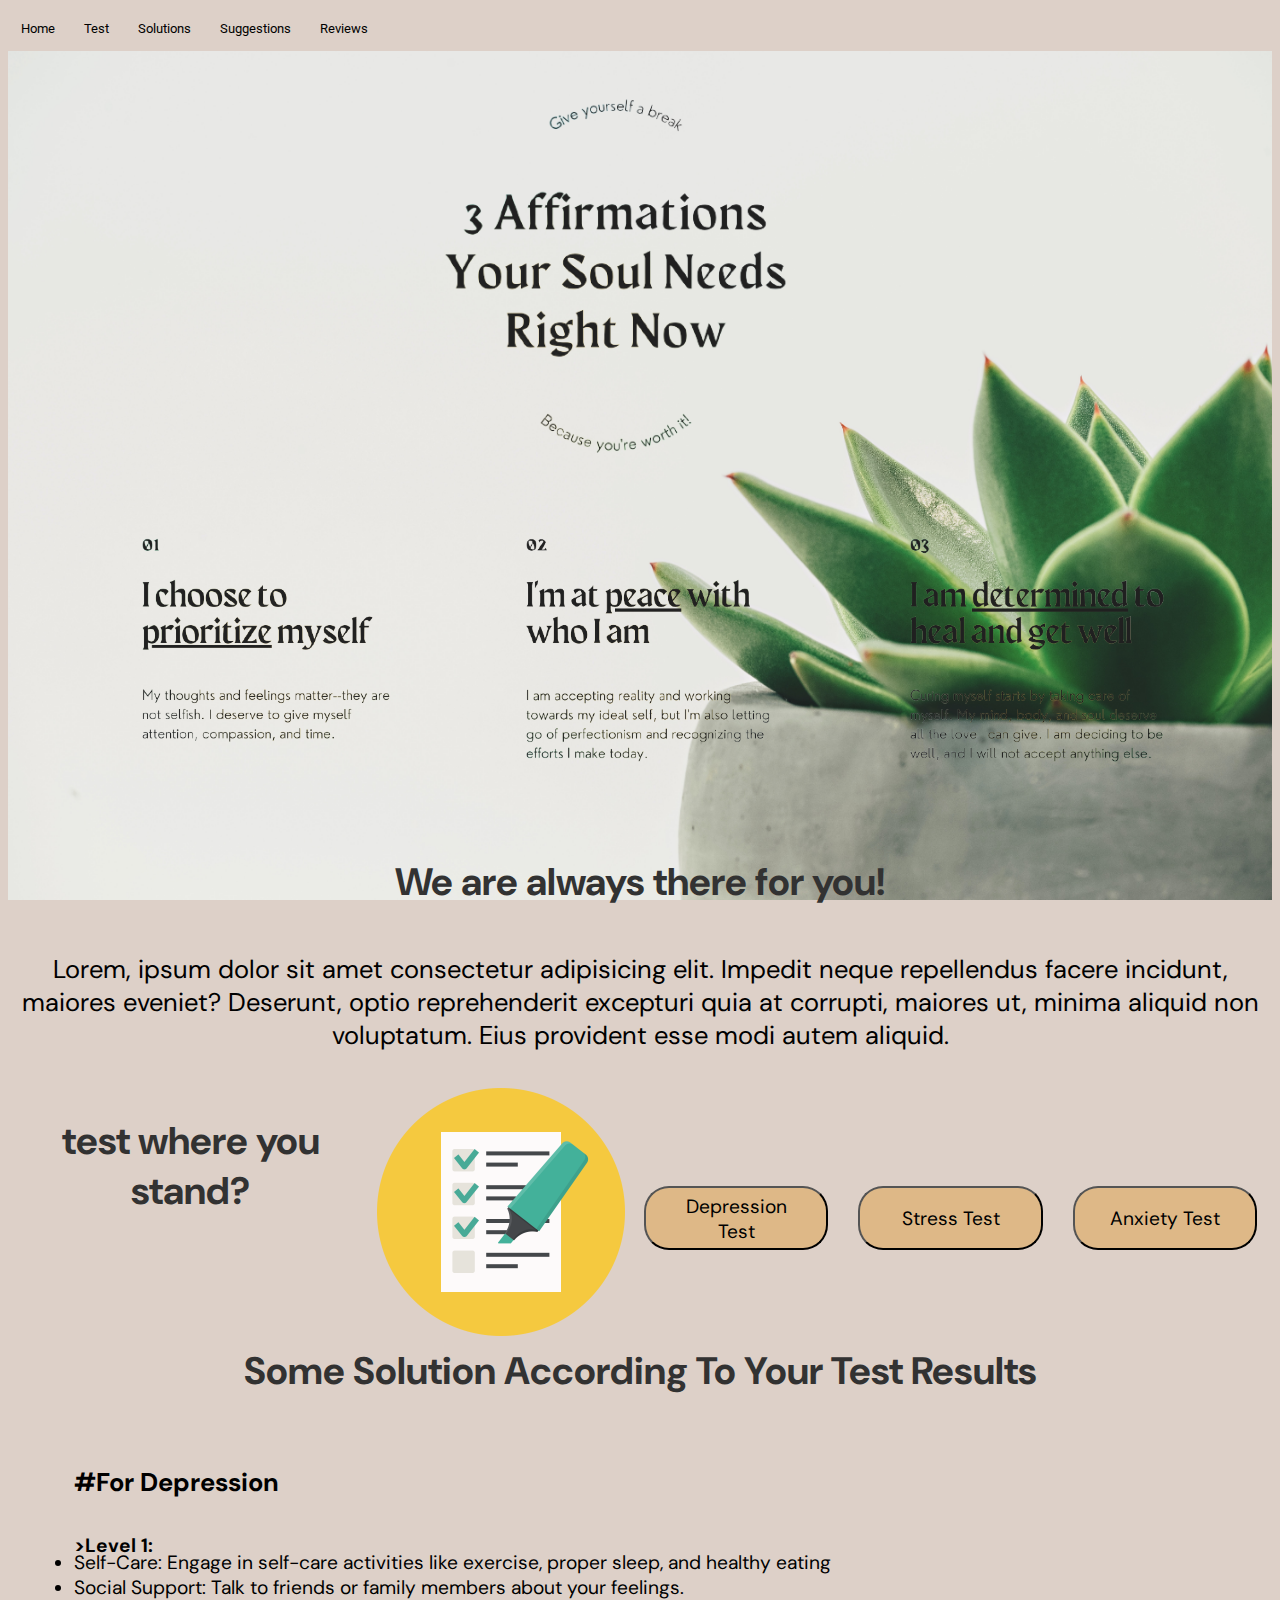
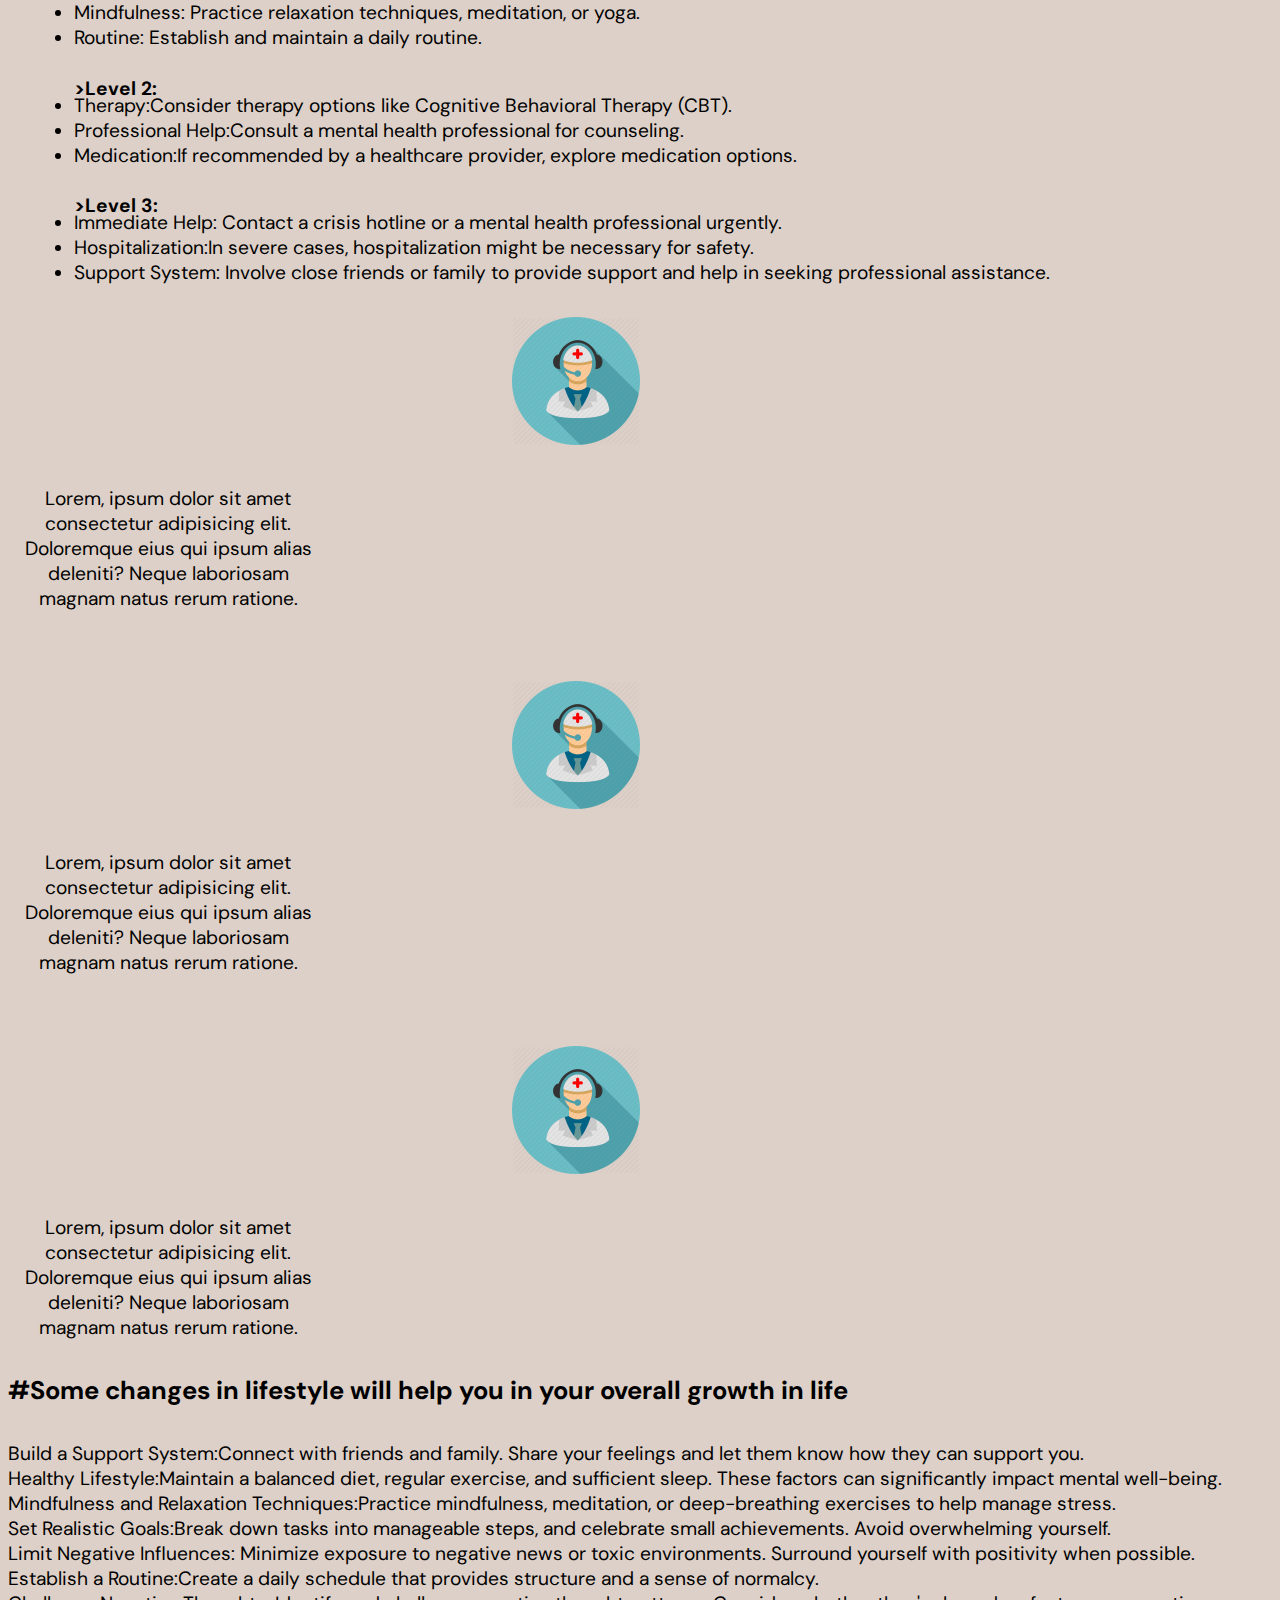
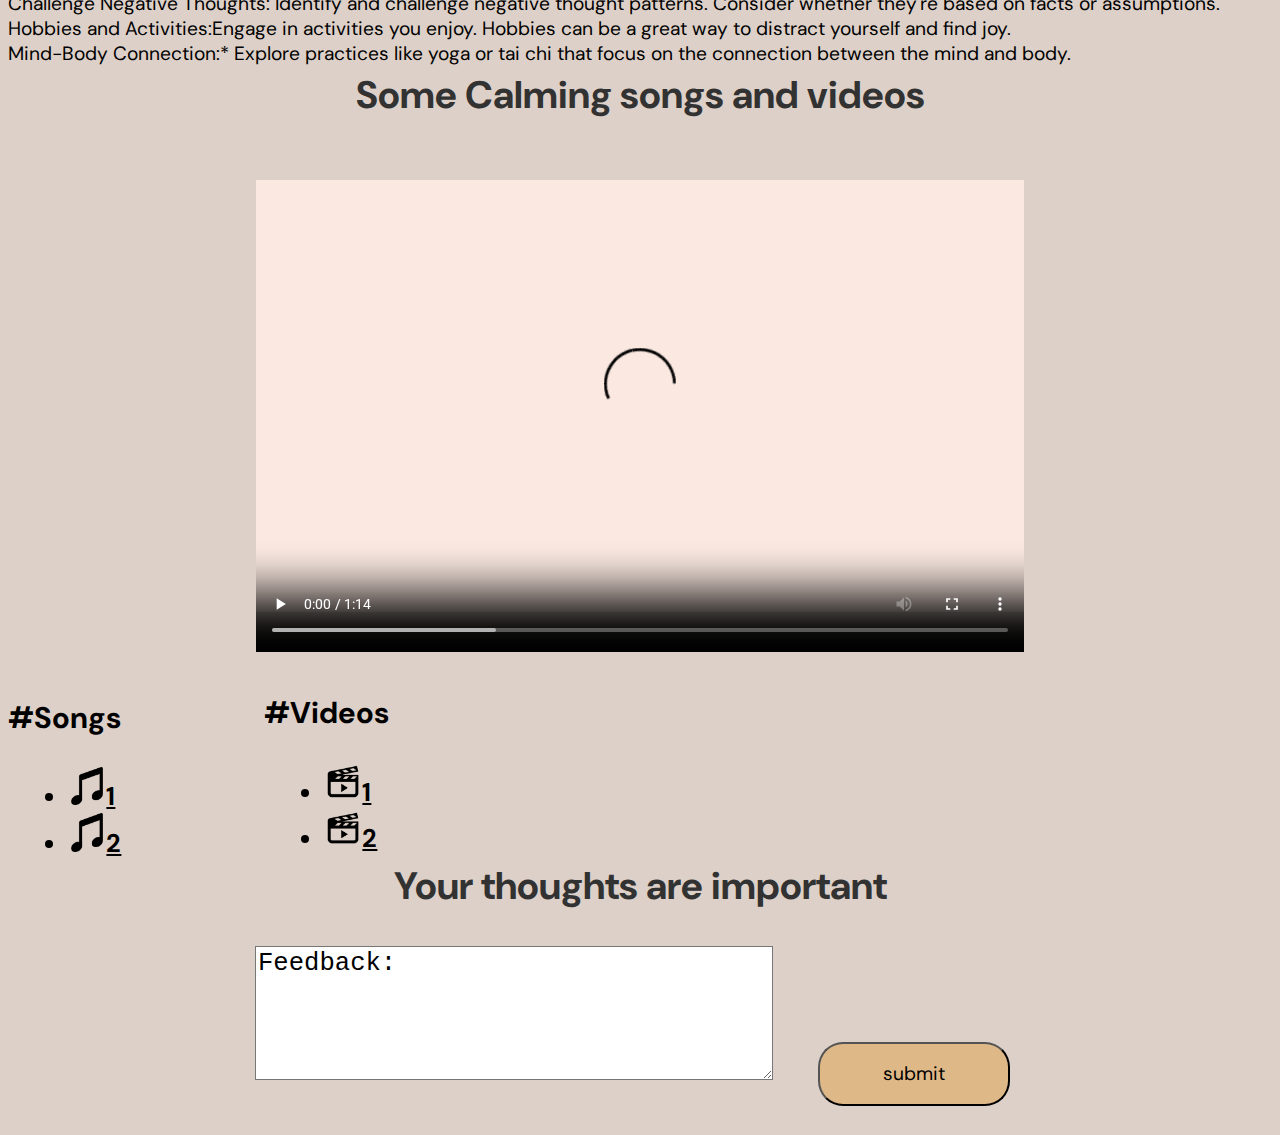
==== commit e9e51067: "align home section and some changes in solution" ====
--- a/index.html
+++ b/index.html
@@ -28,21 +28,10 @@
 
     <!-- home section  -->
     <section id="home" target=" ">
-        <div id="himage1">
-            <img src="hpg1.png" alt="" class="image">
-        </div>
-        <div class="himage2">
-            <img src="hpg2.png" alt="" class="image">
-        </div>
-        <div class="himage2">
-            <img src="hpg3.png" alt="" class="image">
-        </div>
-        <div class="himage2">
-            <img src="hpg4.png" alt="" class="image">
-        </div>
-    
-            <!-- <img src="hpg5.png" alt="" class="image"> -->
-        <!-- <img src="home quote.gif" alt="image"> -->
+            <img src="hpg1.png" alt="" id="himage1" >
+            <img src="hpg2.png" alt="" id="himage2" >
+          <img src="hpg3.png" alt="" id="himage3" >
+          <img src="hpg4.png" alt="" id="himage4">
         <p class="primary">We are always there for you!</p>
         <p>Lorem, ipsum dolor sit amet consectetur adipisicing elit. Impedit neque repellendus facere incidunt, maiores eveniet? Deserunt, optio reprehenderit excepturi quia at corrupti, maiores ut, minima aliquid non voluptatum. Eius provident esse modi autem aliquid.
         </p>
@@ -62,7 +51,6 @@
     <!-- solution section  -->
    <section id="solution" target=" ">
        <h2 class="primary"> Some Solution According To Your Test Results </h2>
-       <!-- <img src="https://source.unsplash.com/random/200x200?sig=incrementingIdentifier." alt="image"> -->
        <div id="Depressionsolution">
            
            <ul class="Depressionsolution" >
@@ -88,8 +76,11 @@
        </div>
        <div>
        <img src="Doctorcontactpng.png" class="doctorpng" alt="Doctor contact">
+       <p class="contactinfo">Lorem, ipsum dolor sit amet consectetur adipisicing elit. Doloremque eius qui ipsum alias deleniti? Neque laboriosam magnam natus rerum ratione.</p>
        <img src="Doctorcontactpng.png" class="doctorpng" alt="Doctor contact">
+       <p class="contactinfo">Lorem, ipsum dolor sit amet consectetur adipisicing elit. Doloremque eius qui ipsum alias deleniti? Neque laboriosam magnam natus rerum ratione.</p>
        <img src="Doctorcontactpng.png" class="doctorpng" alt="Doctor contact">
+       <p class="contactinfo">Lorem, ipsum dolor sit amet consectetur adipisicing elit. Doloremque eius qui ipsum alias deleniti? Neque laboriosam magnam natus rerum ratione.</p>
        </div>
 
     <div id="normalsolution">
--- a/index.css
+++ b/index.css
@@ -56,19 +56,28 @@
     display: flex;
     flex-direction: column;
 }
-.image{
-    /* align-items: center; */
-    height: 18vw;
-    width: 18vw;
-    /* flex-direction: column; */
-    margin-top: -1vw;
-    /* margin-left:8.5vw;
-    margin-right: 8.5vw; */
- } 
  #himage1{
-    align-items: center;
-    height: 18vw;
-    width: 18vw;
+    height: 35vw;
+    width: 35vw;
+    margin-left: 30vw;
+}
+#himage2{
+    height: 25vw;
+    width: 25vw;
+   margin-left: 8vw;
+ }
+ #himage3{
+    height: 25vw;
+    width: 25vw;
+   margin-left: 38vw;
+   margin-top: -25vw;
+   
+ }
+ #himage4{
+    height: 25vw;
+    width: 25vw;
+   margin-left: 68vw;
+   margin-top: -25vw;
  }
 .primary{
     margin-bottom: 20px;
@@ -81,7 +90,7 @@
 
 
 
-/* Test section */
+/* Test section*/
 #Test{
     text-align: center;
     justify-content: center;
@@ -104,20 +113,16 @@
 .button{
     align-items: center;
     padding: 6px 20px;
-    border: 2px solid white;
     background-color: burlywood;
-    color: white;
-    color: rgb(0, 0, 0);
     margin: 15px;
     font-size: 1.5vw;
-    border-radius: 25px;
-    cursor: pointer;
-    font-family: 'Skranji', cursive;
     width: 15vw;
     height: 5vw;
     margin-top: 8vw;
-}
-
+    border-radius: 25px;
+    cursor: pointer;
+    font-family: 'DM Sans', sans-serif;
+}
 
 
 
@@ -191,8 +196,11 @@
     height: 10vw;
     width: 10vw;
     margin-right: 15vw;
-    align-items: center;
     margin-left: 5vw;
+}
+.contactinfo{
+ width: 25vw;
+ font-size: 1.5vw;
 }
 .solutiontext{
     font-size: 1.5vw;
